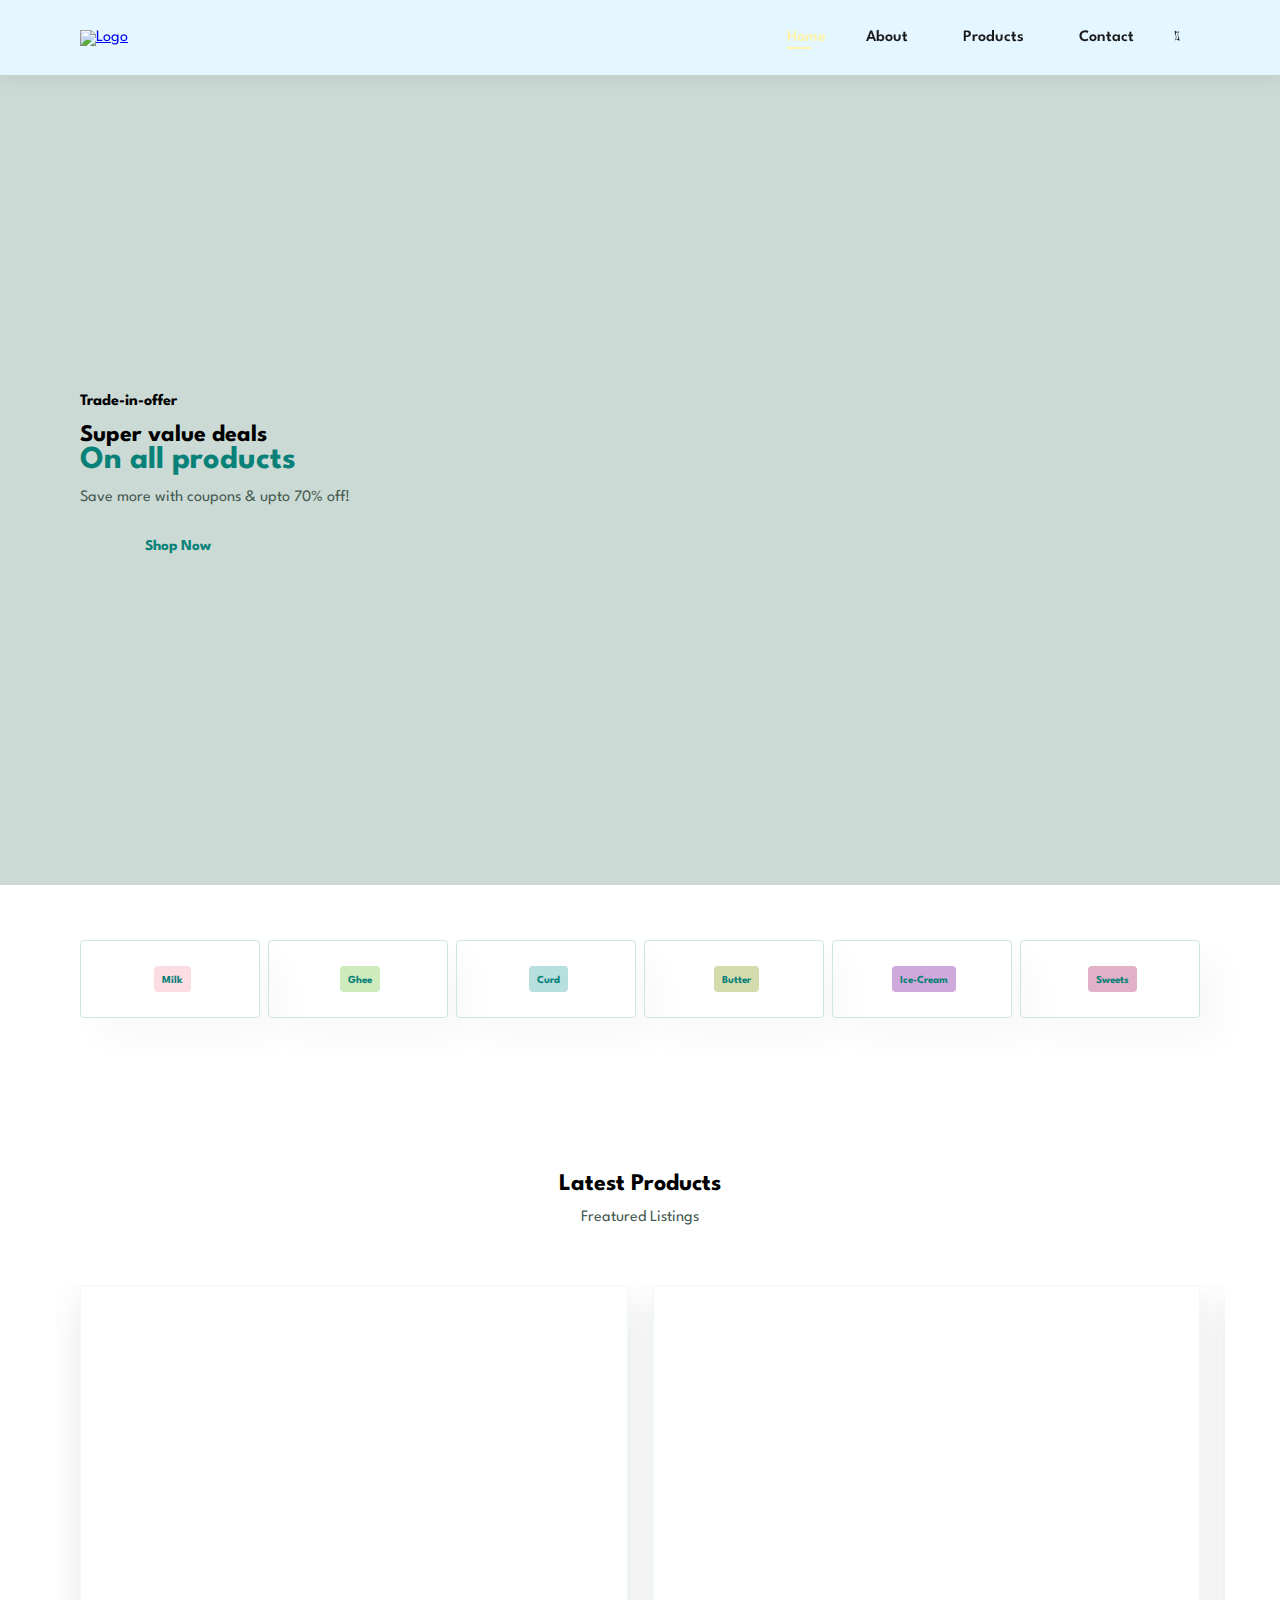
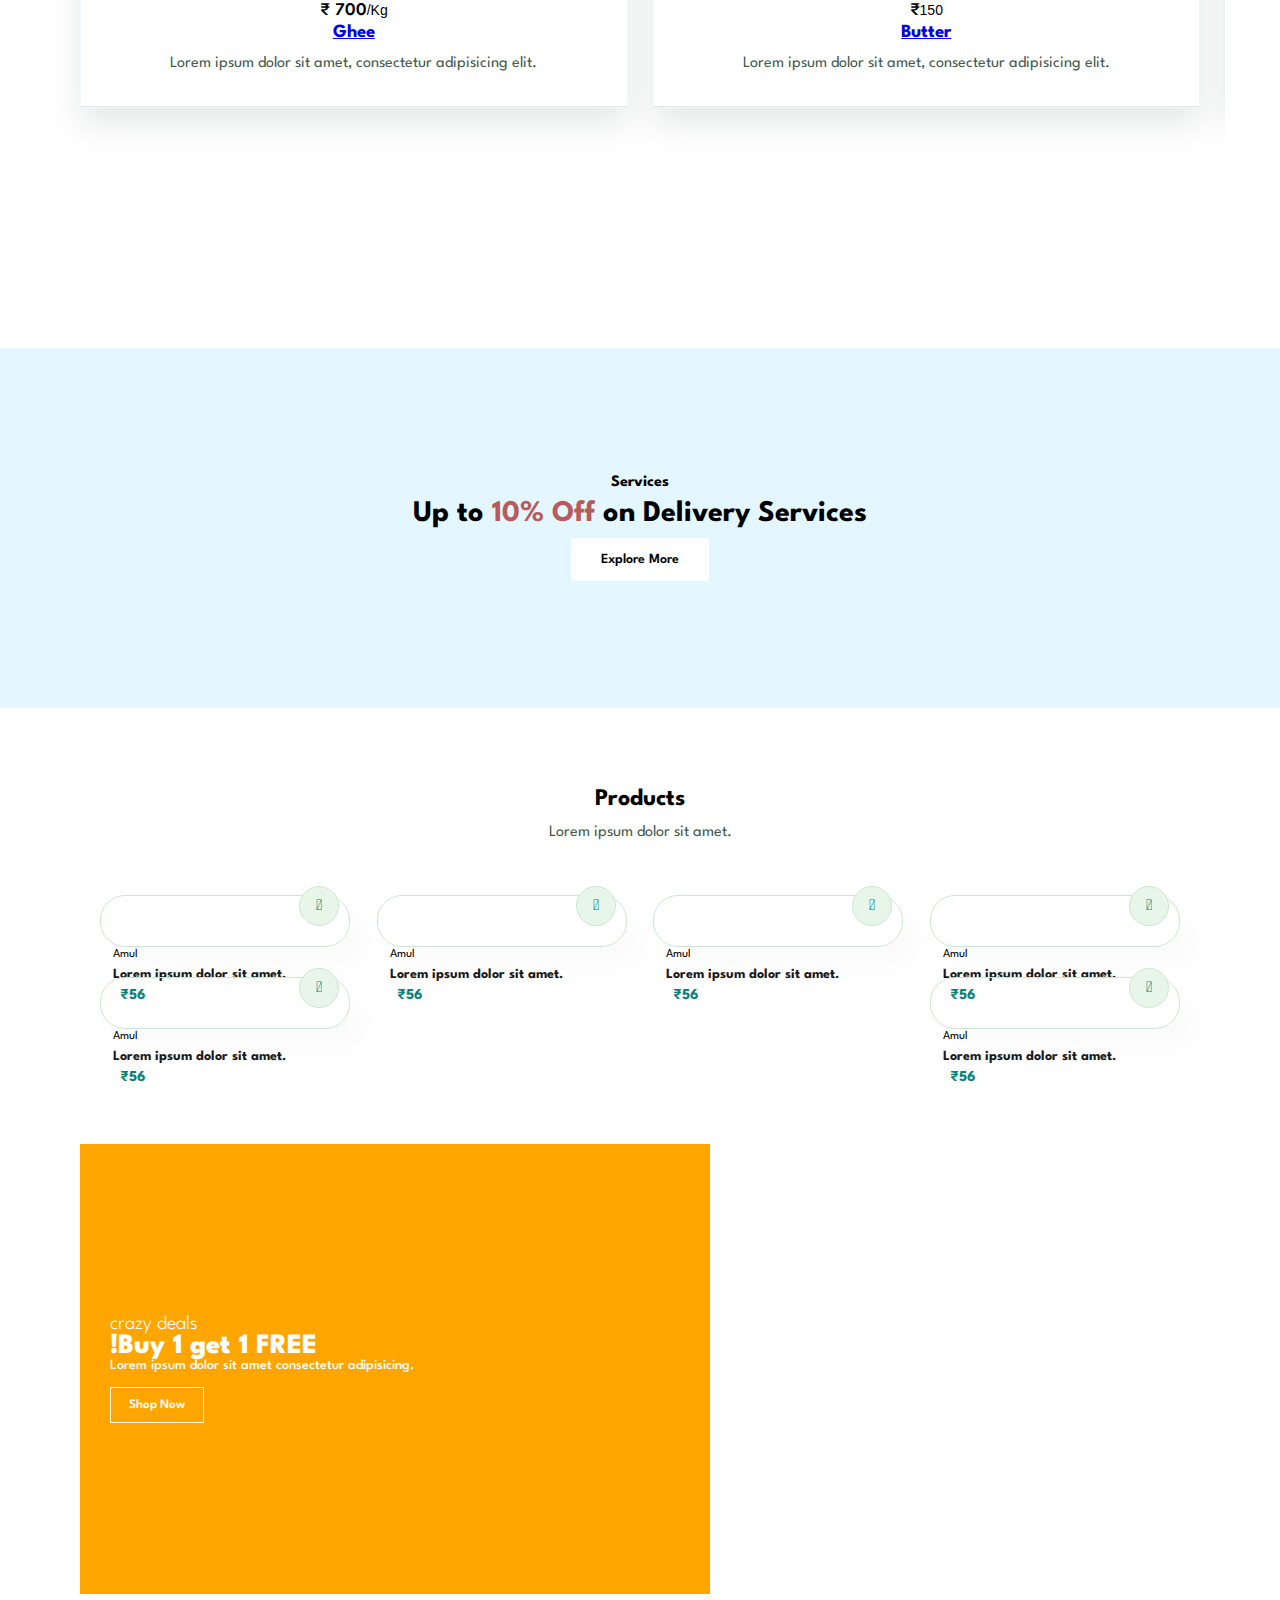
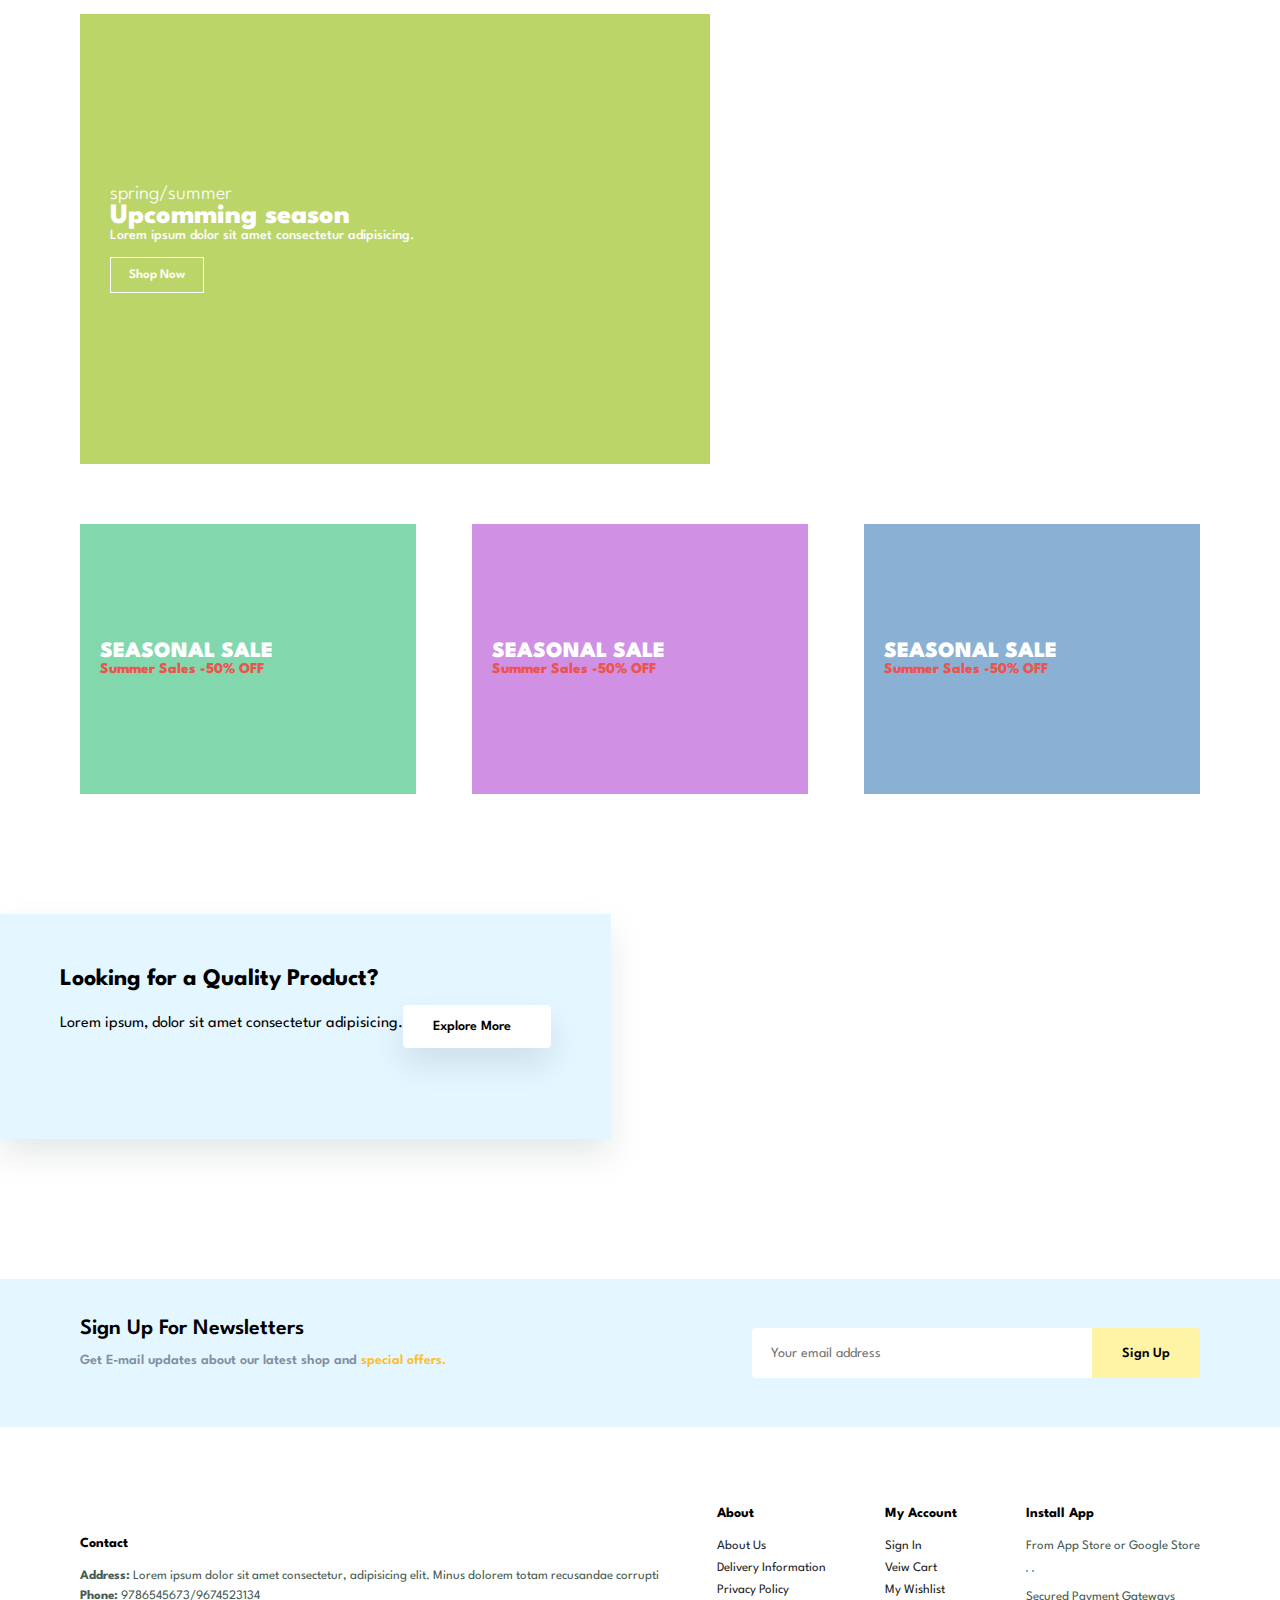
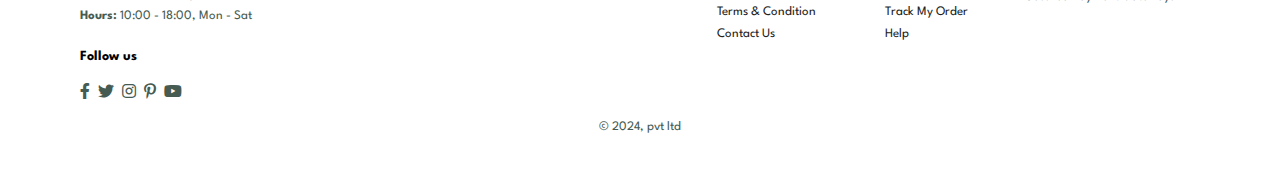
==== Pages/index.html @ 3b847ea4 "new pages" ====
<!DOCTYPE html>
<html lang="en">
  <head>
    <meta charset="UTF-8" />
    <meta http-equiv="X-UA-Compatible" content="IE=edge" />
    <meta name="viewport" content="width=device-width, initial-scale=1.0" />
    <title>Dairy Products</title>

    <link rel="stylesheet" href="../style.css" />

    <link rel="preconnect" href="https://fonts.googleapis.com" />
    <link rel="preconnect" href="https://fonts.gstatic.com" crossorigin />
    <link
      href="https://fonts.googleapis.com/css2?family=Nunito+Sans:wght@400;600;700&family=Poppins:wght@400;500;600;700&display=swap"
      rel="stylesheet"
    />
    <link
      rel="stylesheet"
      href="https://pro.fontawesome.com/releases/v5.10.0/css/all.css"
    />
    <link
      rel="shortcut icon"
      href="./assets/images/favicon.png"
      type="image/x-icon"
    />
  </head>
  <body>
    <section id="header">
      <a href="#"><img src="img/logo.png" class="logoe" alt="Logo" /></a>
      <div>
        <ul id="navbar">
          <li><a class="active" href="../Pages/index.html">Home</a></li>
          <li><a href="../Pages/about.html">About</a></li>
          <li>
            <div class="dropdown">
              <a href="#">Products</a>
              <div class="list">
                <a href="../Pages/milk.html">Milk</a>
                <a href="#">Ghee</a>
                <a href="#">Curd</a>
                <a href="#">Butter</a>
              </div>
            </div>
          </li>
          <li><a href="../Pages/contact.html">Contact</a></li>
          <li id="lg-bag">
            <a href="../Pages/cart.html"
              ><i class="fal fa-shopping-cart"></i
            ></a>
          </li>
          <a href="#" id="close"><i class="far fa-times"></i></a>
        </ul>
      </div>
      <div class="mobile">
        <a href="../Pages/cart.html"><i class="fal fa-shopping-cart"></i></a>
        <i id="bar" class="fas fa-outdent"></i>
      </div>
    </section>

    <section id="hero">
      <h4>Trade-in-offer</h4>
      <h2>Super value deals</h2>
      <h1>On all products</h1>
      <p>Save more with coupons & upto 70% off!</p>
      <button>Shop Now</button>
    </section>

    <section id="feature" class="section-p1">
      <div class="fe-box">
        <img src="img/features/f1.png" alt="" />
        <h6>Milk</h6>
      </div>
      <div class="fe-box">
        <img src="img/features/f1.png" alt="" />
        <h6>Ghee</h6>
      </div>
      <div class="fe-box">
        <img src="img/features/f1.png" alt="" />
        <h6>Curd</h6>
      </div>
      <div class="fe-box">
        <img src="img/features/f1.png" alt="" />
        <h6>Butter</h6>
      </div>
      <div class="fe-box">
        <img src="img/features/f1.png" alt="" />
        <h6>Ice-Cream</h6>
      </div>
      <div class="fe-box">
        <img src="img/features/f1.png" alt="" />
        <h6>Sweets</h6>
      </div>
    </section>

    <section class="property" id="property">
      <h2>Latest Products</h2>
      <p>Freatured Listings</p>
      <div class="section-p1">
        <ul class="property-list has-scrollbar">
          <li onclick="window.location.href='../Pages/sproduct.html';">
            <div class="property-card">
              <figure class="card-banner">
                <a href="#">
                  <img src="./img/" alt="" class="w-100" />
                </a>
              </figure>

              <div class="card-content">
                <div class="card-price"><strong>₹ 700</strong>/Kg</div>
                <h3 class="h3 card-title">
                  <a href="#">Ghee</a>
                </h3>
                <p class="card-text">
                  Lorem ipsum dolor sit amet, consectetur adipisicing elit.
                </p>
              </div>
            </div>
          </li>
          <li onclick="window.location.href='../Pages/sproduct.html';">
            <div class="property-card">
              <figure class="card-banner">
                <a href="#">
                  <img src="./img/" alt="" class="w-100" />
                </a>
              </figure>

              <div class="card-content">
                <div class="card-price"><strong>₹</strong>150</div>
                <h3 class="h3 card-title">
                  <a href="#">Butter</a>
                </h3>
                <p class="card-text">
                  Lorem ipsum dolor sit amet, consectetur adipisicing elit.
                </p>
              </div>
            </div>
          </li>
          <li onclick="window.location.href='../Pages/sproduct.html';">
            <div class="property-card">
              <figure class="card-banner">
                <a href="#">
                  <img src="./img/" alt="" class="w-100" />
                </a>
              </figure>

              <div class="card-content">
                <div class="card-price"><strong>₹</strong>150</div>
                <h3 class="h3 card-title">
                  <a href="#">Butter</a>
                </h3>
                <p class="card-text">
                  Lorem ipsum dolor sit amet, consectetur adipisicing elit.
                </p>
              </div>
            </div>
          </li>
          <li onclick="window.location.href='../Pages/sproduct.html';">
            <div class="property-card">
              <figure class="card-banner">
                <a href="#">
                  <img src="./img/" alt="" class="w-100" />
                </a>
              </figure>

              <div class="card-content">
                <div class="card-price"><strong>₹</strong>150</div>
                <h3 class="h3 card-title">
                  <a href="#">Butter</a>
                </h3>
                <p class="card-text">
                  Lorem ipsum dolor sit amet, consectetur adipisicing elit.
                </p>
              </div>
            </div>
          </li>
          <li onclick="window.location.href='../Pages/sproduct.html';">
            <div class="property-card">
              <figure class="card-banner">
                <a href="#">
                  <img src="./img/" alt="" class="w-100" />
                </a>
              </figure>

              <div class="card-content">
                <div class="card-price"><strong>₹</strong>150</div>
                <h3 class="h3 card-title">
                  <a href="#">Butter</a>
                </h3>
                <p class="card-text">
                  Lorem ipsum dolor sit amet, consectetur adipisicing elit.
                </p>
              </div>
            </div>
          </li>
        </ul>
      </div>
    </section>

    <section id="banner" class="section-m1">
      <h4>Services</h4>
      <h2>Up to <span>10% Off</span> on Delivery Services</h2>
      <button class="normal">Explore More</button>
    </section>

    <section id="product1" class="section-p1">
      <h2>Products</h2>
      <p>Lorem ipsum dolor sit amet.</p>
      <div class="pro-container">
        <div class="pro">
          <img src="img/products/f1.jpg" alt="" />
          <div class="des">
            <span>Amul</span>
            <h5>Lorem ipsum dolor sit amet.</h5>
            <h4>₹56</h4>
          </div>
          <a href="../Pages/cart.html"
            ><i class="fal fa-shopping-cart cart"></i
          ></a>
        </div>
        <div class="pro">
          <img src="img/products/f1.jpg" alt="" />
          <div class="des">
            <span>Amul</span>
            <h5>Lorem ipsum dolor sit amet.</h5>
            <h4>₹56</h4>
          </div>
          <a href="../Pages/cart.html"
            ><i class="fal fa-shopping-cart cart"></i
          ></a>
        </div>
        <div class="pro">
          <img src="img/products/f1.jpg" alt="" />
          <div class="des">
            <span>Amul</span>
            <h5>Lorem ipsum dolor sit amet.</h5>
            <h4>₹56</h4>
          </div>
          <a href="../Pages/cart.html"
            ><i class="fal fa-shopping-cart cart"></i
          ></a>
        </div>
        <div class="pro">
          <img src="img/products/f1.jpg" alt="" />
          <div class="des">
            <span>Amul</span>
            <h5>Lorem ipsum dolor sit amet.</h5>
            <h4>₹56</h4>
          </div>
          <a href="../Pages/cart.html"
            ><i class="fal fa-shopping-cart cart"></i
          ></a>
        </div>
        <div class="pro">
          <img src="img/products/f1.jpg" alt="" />
          <div class="des">
            <span>Amul</span>
            <h5>Lorem ipsum dolor sit amet.</h5>
            <h4>₹56</h4>
          </div>
          <a href="../Pages/cart.html"
            ><i class="fal fa-shopping-cart cart"></i
          ></a>
        </div>
        <div class="pro">
          <img src="img/products/f1.jpg" alt="" />
          <div class="des">
            <span>Amul</span>
            <h5>Lorem ipsum dolor sit amet.</h5>
            <h4>₹56</h4>
          </div>
          <a href="../Pages/cart.html"
            ><i class="fal fa-shopping-cart cart"></i
          ></a>
        </div>
      </div>
    </section>

    <section id="sm-banner" class="section-p1">
      <div class="banner-box">
        <h4>crazy deals</h4>
        <h2>!Buy 1 get 1 FREE</h2>
        <span>Lorem ipsum dolor sit amet consectetur adipisicing.</span>
        <button class="white">Shop Now</button>
      </div>
      <div class="banner-box banner-box2">
        <h4>spring/summer</h4>
        <h2>Upcomming season</h2>
        <span>Lorem ipsum dolor sit amet consectetur adipisicing.</span>
        <button class="white">Shop Now</button>
      </div>
    </section>

    <section id="banner3">
      <div class="banner-box">
        <h2>SEASONAL SALE</h2>
        <h3>Summer Sales -50% OFF</h3>
      </div>
      <div class="banner-box banner-box2">
        <h2>SEASONAL SALE</h2>
        <h3>Summer Sales -50% OFF</h3>
      </div>
      <div class="banner-box banner-box3">
        <h2>SEASONAL SALE</h2>
        <h3>Summer Sales -50% OFF</h3>
      </div>
    </section>

    <section class="cta">
      <div class="container">
        <div class="cta-card">
          <div class="card-content">
            <h2 class="h2 card-title">Looking for a Quality Product?</h2>
            <p class="card-text">
              Lorem ipsum, dolor sit amet consectetur adipisicing.
            </p>
          </div>
          <button class="btn cta-btn">
            <span>Explore More</span>
            <ion-icon name="arrow-forward-outline"></ion-icon>
          </button>
        </div>
      </div>
    </section>

    <section id="newsletter" class="section-p1 section-m1">
      <div class="newstext">
        <h4>Sign Up For Newsletters</h4>
        <p>
          Get E-mail updates about our latest shop and
          <span>special offers.</span>
        </p>
      </div>
      <div class="form">
        <input type="text" placeholder="Your email address" />
        <button class="normal">Sign Up</button>
      </div>
    </section>

    <footer class="section-p1">
      <div class="col">
        <img class="logo" src="img/" alt="" />
        <h4>Contact</h4>
        <p>
          <strong>Address: </strong>Lorem ipsum dolor sit amet consectetur,
          adipisicing elit. Minus dolorem totam recusandae corrupti
        </p>
        <p><strong>Phone:</strong> 9786545673/9674523134</p>
        <p><strong>Hours:</strong> 10:00 - 18:00, Mon - Sat</p>
        <div class="follow">
          <h4>Follow us</h4>
          <div class="icon">
            <i class="fab fa-facebook-f"></i>
            <i class="fab fa-twitter"></i>
            <i class="fab fa-instagram"></i>
            <i class="fab fa-pinterest-p"></i>
            <i class="fab fa-youtube"></i>
          </div>
        </div>
      </div>

      <div class="col">
        <h4>About</h4>
        <a href="#">About Us</a>
        <a href="#">Delivery Information</a>
        <a href="#">Privacy Policy</a>
        <a href="#">Terms & Condition</a>
        <a href="#">Contact Us</a>
      </div>

      <div class="col">
        <h4>My Account</h4>
        <a href="#">Sign In</a>
        <a href="#">Veiw Cart</a>
        <a href="#">My Wishlist</a>
        <a href="#">Track My Order</a>
        <a href="#">Help</a>
      </div>

      <div class="col install">
        <h4>Install App</h4>
        <p>From App Store or Google Store</p>
        <div class="row">
          <img src="img/pay/.jpg" alt="" />
          <img src="img/pay/.jpg" alt="" />
        </div>
        <p>Secured Payment Gateways</p>
        <img src="img/pay/.png" alt="" />
      </div>

      <div class="copyright">
        <p>&copy 2024, pvt ltd</p>
      </div>
    </footer>

    <script src="../script.js"></script>

    <script src="https://cdn.jsdelivr.net/npm/locomotive-scroll@3.5.4/dist/locomotive-scroll.js"></script>
    <script
      src="https://cdnjs.cloudflare.com/ajax/libs/gsap/3.11.5/gsap.min.js"
      integrity="+K7"
    ></script>
    <script src="https://cdnjs.cloudflare.com/ajax/libs/gsap/3.11.5/ScrollTrigger.min"></script>

    <script
      type="module"
      src="https://unpkg.com/ionicons@5.5.2/dist/ionicons/ionicons.esm.js"
    ></script>
    <script
      nomodule
      src="htpps://unpkg.com/ionicons@5.5.2/dist/ionicons/ionicons.js"
    ></script>
  </body>
</html>
---- style.css ----
@import url("https://fonts.googleapis.com/css2?family=Spartan:wght@100;200;300;400;500;600;700;800;900&dispaly=swap");

:root {
  /* colors */

  /* Creamy White (#FDFDFB)
Milk White (#FFF9E6)
Uranian Blue (#B3E5FC)
Butter Yellow (#FFF4B1) */

  --milky-white: #fff9e6;
  --uranian-blue: #e4f6ff;
  --butter-yellow: #fff3a6;
  --cultured-2: #f2f6f7;
  --alice-blue: #f0f7ff;
  --cadet: #5d737e;
  --white: #fff;
  --black: #000;

  /* typography */

  --ff-nunito-sans: "Nuntio Sans", sans-serif;
  --ff-poppions: "Poppions", sans-serif;

  --fs-1: 1.875rem;
  --fs-2: 1.5rem;
  --fs-3: 1.375rem;
  --fs-4: 1.125rem;
  --fs-5: 0.875rem;
  --fs-6: 0.813rem;
  --fs-7: 0.75rem;

  --fw-500: 500;
  --fw-600: 600;
  --fw-700: 700;

  /* transition */

  --transition: 0.25s ease;

  /* spacing */
  --section-padding: 100px;

  /* shadow */

  --shadow-1: 0 5px 20px 0 #182d541a;
  --shadow-2: 0 16px 32px #071a1d1a;
}

body {
  background: var(--creamy-white);
}

.has-scrollbar {
  display: flex;
  align-items: flex-start;
  gap: 15px;
  overflow-x: auto;
  margin-inline: -15px;
  padding-inline: 15px;
  scroll-padding-left: 15px;
  padding-bottom: 60px;
  scroll-snap-type: inline mandatory;
}

.has-scrollbar > li {
  min-width: auto;
  scroll-snap-align: start;
}

.has-scrollbar::-webkit-scrollbar-track {
  background: var(--cultured-2);
  outline: 2px solid var(--cadet);
  border-radius: 10px;
}

.has-scrollbar::-webkit-scrollbar-thumb {
  background: var(--cadet);
  outline: 2px solid var(--cultured-2);
  border-radius: 10px;
}

.has-scrollbar::-webkit-scrollbar-button {
  width: 15%;
}

* {
  margin: 0;
  padding: 0;
  box-sizing: border-box;
  font-family: "Spartan", sans-serif;
}

p {
  font-size: 16px;
  color: #465b52;
  margin: 15px 0px 20px 0;
}

.section-p1 {
  padding: 40px 80px;
}

.section-m1 {
  margin: 40px 0;
}

button.white {
  font-size: 13px;
  font-weight: 600;
  padding: 11px 18px;
  color: #fff;
  background-color: transparent;
  cursor: pointer;
  border: 1px solid #fff;
  outline: none;
  transition: 0.02s;
}

button.normal {
  font-size: 14px;
  font-weight: 600;
  padding: 15px 30px;
  color: black;
  background-color: white;
  border-radius: 4px;
  cursor: pointer;
  border: none;
  outline: none;
  transition: 0.02s;
}

.cta-btn {
  font-size: 14px;
  font-weight: 600;
  padding: 15px 30px;
  color: black;
  background-color: white;
  border-radius: 4px;
  cursor: pointer;
  border: none;
  outline: none;
  transition: 0.02s;
}

#header {
  display: flex;
  align-items: center;
  justify-content: space-between;
  padding: 20px 80px;
  background: var(--uranian-blue);
  box-shadow: 0 5px 15px rgba(0, 0, 0, 0.06);
  z-index: 999;
  position: sticky;
  top: 0;
  left: 0;
}

#navbar {
  display: flex;
  align-items: center;
  justify-content: center;
}

#navbar li {
  list-style: none;
  padding: 0 20px;
  position: relative;
  cursor: pointer;
}

#navbar li a {
  text-decoration: none;
  font-size: 16px;
  font-weight: 600;
  color: #1a1a1a;
  transition: 0.3s ease;
  cursor: pointer;
}

#navbar li a:hover,
#navbar li a.active {
  color: var(--butter-yellow);
  cursor: pointer;
}

#navbar li a.active::after,
#navbar li a:hover::after {
  content: "";
  width: 30%;
  height: 2px;
  background-color: var(--butter-yellow);
  position: absolute;
  bottom: -4px;
  left: 20px;
}

.mobile {
  display: none;
  align-items: center;
}

#close {
  display: none;
}

.logo {
  width: 50px;
}

.dropdown a {
  display: block;
  color: var(--black);
  padding: 10px 15px;
}

.dropdown .list {
  display: none;
  position: absolute;
  background: var(--uranian-blue);
  box-shadow: 0 5px 15px rgba(0, 0, 0, 0.06);
  min-width: 110px;
}

.dropdown:hover .list {
  display: block;
}

#hero {
  background-image: url("img/hero4.jpg");
  height: 90vh;
  width: 100%;
  background-size: cover;
  background-position: top 25% right 0;
  padding: 0 80px;
  display: flex;
  flex-direction: column;
  align-items: flex-start;
  justify-content: center;
  background-color: #ccdad5;
}

#hero h4 {
  padding-bottom: 15px;
}

#hero h1 {
  color: #088178;
}

#hero button {
  background-image: url("img/button.png");
  background-color: transparent;
  color: #088178;
  border: 0;
  padding: 14px 80px 14px 65px;
  background-repeat: no-repeat;
  cursor: pointer;
  font-weight: 700;
  font-size: 15px;
}

#feature {
  display: flex;
  align-items: center;
  justify-content: space-between;
  flex-wrap: wrap;
}

#feature .fe-box {
  width: 180px;
  text-align: center;
  padding: 25px 15px;
  box-shadow: 20px 20px 34px rgba(0, 0, 0, 0.03);
  border: 1px solid #cce7de;
  border-radius: 4px;
  margin: 15px 0;
  cursor: pointer;
}

#feature .fe-box:hover {
  box-shadow: 10px 10px 54px rgba(70, 62, 221, 0.2);
}

#feature .fe-box img {
  width: 100%;
  margin-bottom: 10px;
}

#feature .fe-box h6 {
  display: inline-block;
  padding: 9px 8px 6px 8px;
  line-height: 1;
  border-radius: 4px;
  color: #088178;
  background-color: #fddde4;
}

#feature .fe-box:nth-child(2) h6 {
  background-color: #cdebbc;
}

#feature .fe-box:nth-child(3) h6 {
  background-color: #b6dfdd;
}

#feature .fe-box:nth-child(4) h6 {
  background-color: #d4dbad;
}

#feature .fe-box:nth-child(5) h6 {
  background-color: #cfa9dc;
}

#feature .fe-box:nth-child(6) h6 {
  background-color: #e0b1c7;
}

#product1 {
  text-align: center;
}

.property {
  text-align: center;
  padding-block: var(--section-padding);
}
.property li {
  list-style: none;
}

.property-card {
  border: 1px solid var(--alice-blue);
  box-shadow: var(--shadow-2);
  width: 75%;
}

.property-card .card-banner {
  position: relative;
  aspect-ratio: 2 / 1.5;
  overflow: hidden;
  width: 70%;
}

.property-card .card-banner a {
  height: 70%;
}

.property-card .card-banner img {
  height: 70%;
  object-fit: cover;
  transition: 0.5s ease;
}

.property-card:hover .card-banner img {
  transform: scale(1.1);
}

.property-card .card-banner::before {
  content: "";
  position: absolute;
  inset: 0;
  /* background: linear-gradient(to top, #000000f2, transparent 30%); */
  pointer-events: none;
  z-index: 1;
}

.property-card .card-content {
  padding: 30px 15px 15px;
  border-bottom: 1px solid #0000001a;
}

.card-price {
  color: var(--black);
  font-family: var(--ff-poppions);
  font-size: var(--fs-5);
  margin-bottom: 5px;
}

.card-price strong {
  font-size: var(--fs-4);
  font-weight: var(--fw-600);
}

#product1 .pro-container {
  display: flex;
  justify-content: space-between;
  padding: 20px;
  flex-wrap: wrap;
}

#product1 .pro {
  width: 23%;
  min-width: 250px;
  padding: 25px 12px;
  border: 1px solid #cce7d0;
  border-radius: 25px;
  cursor: pointer;
  box-shadow: 20px 20px 30px rgba(0, 0, 0, 0.02);
  margin: 15px 0;
  transition: 0.2s ease;
  position: relative;
}

#product1 .pro:hover {
  box-shadow: 20px 20px 30px rgba(0, 0, 0, 0.06);
}

#product1 .pro img {
  width: 100%;
  border-radius: 20px;
}

#product1 .pro .des {
  text-align: start;
  padding: 10px 0;
}

#product1 .pro .des span {
  color: #060606;
  font-size: 12px;
}

#product1 .pro .des h5 {
  padding-top: 7px;
  color: #1a1a1a;
  font-size: 14px;
}

#product1 .pro .des i {
  font-size: 12px;
  color: rgb(243, 181, 25);
}

#product1 .pro .des h4 {
  padding: 7px;
  font-size: 15px;
  font-weight: 700;
  color: #088178;
}

#product1 .pro .cart {
  width: 40px;
  height: 40px;
  line-height: 40px;
  border-radius: 50px;
  background-color: #e8f6ea;
  font-weight: 500;
  color: #088178;
  border: 1px solid #cce7d0;
  position: absolute;
  bottom: 20px;
  right: 10px;
}

#banner {
  display: flex;
  flex-direction: column;
  justify-content: center;
  align-items: center;
  text-align: center;
  background-image: url("img/banner/b2.jpg");
  width: 100%;
  height: 40vh;
  background-size: cover;
  background-position: center;
  background-color: var(--uranian-blue);
}

#banner h4 {
  color: var(--black);
  font-size: 16px;
}

#banner h2 {
  color: var(--black);
  font-size: 30px;
  padding: 10px 0;
}

#banner h2 span {
  color: rgb(183, 92, 92);
}

#banner button:hover {
  background: var(--butter-yellow);
  color: var(--black);
}

#sm-banner {
  display: flex;
  justify-content: space-between;
  flex-wrap: wrap;
}

#sm-banner .banner-box {
  display: flex;
  flex-direction: column;
  justify-content: center;
  align-items: flex-start;
  background-image: url("img/banner/b2.jpg");
  min-width: 630px;
  height: 50vh;
  background-size: cover;
  background-position: center;
  background-color: orange;
  padding: 30px;
  margin-bottom: 20px;
}

#sm-banner .banner-box2 {
  background-image: url("img/banner/b2.jpg");
  background-color: #bcd569;
}

#sm-banner h4 {
  color: #fff;
  font-size: 20px;
  font-weight: 300;
}

#sm-banner h2 {
  color: #fff;
  font-size: 28px;
  font-weight: 800;
}

#sm-banner span {
  color: #fff;
  font-size: 14px;
  font-weight: 500;
  padding-bottom: 15px;
}

#sm-banner .banner-box:hover button {
  background: var(--butter-yellow);
  border: 1px solid var(--butter-yellow);
  color: var(--black);
}

#banner3 {
  display: flex;
  justify-content: space-between;
  flex-wrap: wrap;
  padding: 0 80px;
}

#banner3 .banner-box {
  display: flex;
  flex-direction: column;
  justify-content: center;
  align-items: flex-start;
  background-image: url("img/banner/b2.jpg");
  min-width: 30%;
  height: 30vh;
  background-size: cover;
  background-position: center;
  background-color: rgb(130, 215, 173);
  padding: 20px;
  margin-bottom: 20px;
}

#banner3 .banner-box2 {
  background-image: url("img/banner/b2.jpg");
  background-color: #d091e4;
}

#banner3 .banner-box3 {
  background-image: url("img/banner/b2.jpg");
  background-color: #8ab1d4;
}

#banner3 h2 {
  color: #fff;
  font-weight: 900;
  font-size: 22px;
}

#banner3 h3 {
  color: #ec544e;
  font-weight: 800;
  font-size: 15px;
}

.cta {
  background: linear-gradient(
    to bottom,
    var(--white) 50%,
    /* var(--uranian-blue) 50% */
  );
  padding-block: var(--section-padding);
}

.cta-card {
  background: var(--uranian-blue);
  padding: 50px 25px;
  box-shadow: var(--shadow-2);
}

.cta-card .card-content {
  max-width: max-content;
  margin-inline: auto;
  margin-bottom: 30px;
}

.cta-card .card-title {
  color: var(--black);
  line-height: 1.3;
  margin-bottom: 15px;
}

.cta-card .card-text {
  color: var(--black);
  font-size: var(--fs-5);
  line-height: 1.8;
}

.cta-btn {
  display: flex;
  align-items: center;
  gap: 10px;
  color: var(--black);
  background: var(--white);
  box-shadow: var(--shadow-2);
  border-color: var(--white);
  margin-inline: auto;
}

.cta-btn:is(:hover, :focus) {
  background: none;
  background-color: var(--butter-yellow);
  border-color: transparent;
}

.cta-btn::before {
  background: var(--black);
}

#newsletter {
  display: flex;
  justify-content: space-between;
  flex-wrap: wrap;
  align-items: center;
  background-image: url("img/banner/b11.png");
  background-repeat: no-repeat;
  background-position: 20% 30%;
  background-color: var(--uranian-blue);
}

#newsletter .form {
  display: flex;
  width: 40%;
}

#newsletter h4 {
  font-size: 22px;
  font-weight: 600;
  color: var(--black);
}

#newsletter p {
  font-size: 14px;
  font-weight: 600;
  color: #818ea0;
}

#newsletter p span {
  color: #ffbd27;
}

#newsletter input {
  height: 3.125rem;
  padding: 0 1.25em;
  font-size: 14px;
  width: 100%;
  border: 1px solid transparent;
  border-radius: 4px;
  outline: none;
  border-top-right-radius: 0;
  border-bottom-right-radius: 0;
}

#newsletter button {
  background-color: var(--butter-yellow);
  color: var(--black);
  white-space: nowrap;
  border-top-left-radius: 0;
  border-bottom-left-radius: 0;
}

footer {
  display: flex;
  flex-wrap: wrap;
  justify-content: space-between;
}

footer .col {
  display: flex;
  flex-direction: column;
  align-items: flex-start;
  margin-bottom: 20px;
}

footer .logo {
  margin-bottom: 30px;
  width: 50px;
}

footer h4 {
  font-size: 14px;
  padding-bottom: 20px;
}

footer p {
  font-size: 13px;
  margin: 0 0 8px 0;
}

footer a {
  font-size: 13px;
  text-decoration: none;
  color: #222;
  margin-bottom: 10px;
}

footer .follow {
  margin-top: 20px;
}

footer .follow i {
  color: #465b52;
  padding-right: 4px;
  cursor: pointer;
}

footer .install .row img {
  border: 1px solid #088178;
  border-radius: 6px;
}

footer .install img {
  margin: 10px 0 15px 0;
}

footer .follow i:hover,
footer a:hover {
  color: #088178;
}

footer .copyright {
  width: 100%;
  text-align: center;
}

#page-header {
  background-color: var(--uranian-blue);
  width: 100%;
  height: 40vh;
  background-size: cover;
  display: flex;
  justify-content: center;
  text-align: center;
  flex-direction: column;
  padding: 14px;
}

/* About-Us page */
#page-header .about-header {
  background-image: url();
}

#about-head {
  display: flex;
  align-items: center;
}

#about-head div {
  padding-left: 40px;
}

#about-head img {
  width: 50%;
  height: auto;
}

#about-app {
  text-align: center;
}

#about-app .video {
  width: 70%;
  height: 70%;
  margin: 30px auto 0 auto;
}

#about-app .video video {
  width: 80%;
  height: 100%;
  border-radius: 20px;
}

/* cart page */
#cart {
  overflow-x: auto;
}

#cart table {
  width: 100%;
  border-collapse: collapse;
  table-layout: fixed;
  white-space: nowrap;
}

#cart table img {
  width: 70px;
}

#cart table td:nth-child(1) {
  width: 100px;
  text-align: center;
}

#cart table td:nth-child(2) {
  width: 150px;
  text-align: center;
}

#cart table td:nth-child(3) {
  width: 250px;
  text-align: center;
}

#cart table td:nth-child(4),
#cart table td:nth-child(5),
#cart table td:nth-child(6) {
  width: 150px;
  text-align: center;
}

#cart table td:nth-child(5) input {
  width: 70px;
  padding: 10px 5px 10px 15px;
}

#cart table thead {
  border: 1px solid #e2e9e1;
  border-left: none;
  border-right: none;
}

#cart table thead td {
  font-weight: 700;
  text-transform: uppercase;
  font-size: 13px;
  padding: 18px 0;
}

#cart table tbody tr td {
  padding-top: 15px;
}

#cart table tbody td {
  font-size: 13px;
}

#cart-add {
  display: flex;
  flex-wrap: wrap;
  justify-content: space-between;
}

#coupon {
  width: 50%;
  margin-bottom: 30px;
}

#coupon h3,
#subtotal h3 {
  padding-bottom: 15px;
}

#coupon input {
  padding: 10px 20px;
  outline: none;
  width: 60%;
  margin-right: 10px;
  border: 1px solid #e2e9e1;
}

#coupon button,
#subtotal button {
  background-color: var(--butter-yellow);
  color: var(--black);
  padding: 12px 20px;
}

#subtotal {
  width: 50%;
  margin-bottom: 30px;
  border: 1px solid #e2e9e1;
  padding: 30px;
}

#subtotal table {
  border-collapse: collapse;
  width: 100%;
  margin-bottom: 20px;
}

#subtotal table td {
  width: 50%;
  border: 1px solid #e2e9e1;
  padding: 10px;
  font-size: 13px;
}

@media (min-width: 600px) {
  .has-scrollbar {
    gap: 25px;
    margin-inline: -25px;
    padding-inline: 25px;
    scroll-padding-left: 25px;
  }

  .has-scrollbar > li {
    min-width: calc(50% - 12.5px);
  }

  .property .section-p1 {
    padding: 40px 80px;
  }

  .cta-card {
    --fs-2: 1.5rem;
  }
}

@media (max-width: 799px) {
  #navbar {
    display: flex;
    flex-direction: column;
    align-items: flex-start;
    justify-content: flex-start;
    position: fixed;
    top: 0;
    right: -300px;
    height: 100vh;
    width: 300px;
    background-color: var(--uranian-blue);
    box-shadow: 0 40px 60px rgba(0, 0, 0, 0.01);
    padding: 80px 0 0 10px;
    transition: 0.3s;
  }

  #navbar.active {
    right: 0px;
  }

  #navbar li {
    margin-bottom: 25px;
  }

  .mobile {
    display: flex;
    align-items: center;
  }

  .mobile i {
    color: #1a1a1a;
    font-size: 24px;
    padding-left: 20px;
  }

  #close {
    display: inline;
    position: absolute;
    top: 30px;
    color: #222;
    font-size: 24px;
  }

  #lg-bag {
    display: none;
  }

  /* .dropdown .list {
    display: block;
  } */

  /* .dropdown:hover .list {
    display: block;
  } */

  .section-p1 {
    padding: 40px 40px;
  }

  #hero {
    height: 70vh;
    background-position: top 30% right 30%;
    padding: 0 80px;
  }

  #feature {
    justify-content: center;
  }

  #feature .fe-box {
    margin: 15px 15px;
  }

  .property-card {
    width: auto;
    height: auto;
  }

  .property-card .card-content {
    width: auto;
    height: auto;
    /* padding-inline: 30px; */
  }

  #product1 .pro-container {
    justify-content: center;
  }

  #product1 .pro {
    margin: 15px;
  }

  #banner {
    height: 20vh;
  }

  #sm-banner .banner-box {
    min-width: 100%;
    height: 30vh;
  }

  #banner3 {
    padding: 0 40px;
  }

  #banner3 .banner-box {
    width: 28%;
  }

  .cta-card {
    --fs-2: 1.625rem;
  }

  #newsletter .form {
    width: 70%;
  }
}

@media (min-width: 992px) {
  .has-scrollbar {
    gap: 25px;
    margin-inline: -25px;
    padding-inline: 25px;
    scroll-padding-left: 25px;
  }

  .property-card {
    width: auto;
    height: auto;
  }

  .property-card .card-content {
    width: auto;
    height: auto;
    padding-inline: 30px;
  }

  /* CTA */
  .cta-card {
    --fs-2: 1.875rem;
    --fs-5: 1rem;
    display: flex;
    justify-content: space-between;
    align-items: center;
    padding: 50px;
  }

  .cta-card:is(.card-content, .cta-btn) {
    margin: 0;
  }
}

@media (min-width: 1200px) {
  .cta-card {
    --fs-2: 2.25rem;
    padding-inline: 60px;
  }
}

@media (max-width: 477px) {
  .section-p1 {
    padding: 20px;
  }

  #header {
    padding: 10px 30px;
  }

  h1 {
    font-size: 38px;
  }

  h2 {
    font-size: 32px;
  }

  #hero {
    padding: 0 20px;
    background-position: 55%;
  }

  #feature {
    justify-content: center;
  }

  #feature .fe-box {
    width: 130px;
    margin: 0 0 15px 0;
  }

  .property-card {
    width: auto;
    height: auto;
  }

  .property-card .card-content {
    width: auto;
    height: auto;
    /* padding-inline: 30px; */
  }

  #product1 .pro {
    width: 100%;
  }

  #banner {
    height: 40vh;
  }

  #sm-banner .banner-box {
    height: 40vh;
  }

  #sm-banner .banner-box2 {
    margin-top: 20px;
  }

  #banner3 {
    padding: 0 20px;
  }

  #banner3 .banner-box {
    width: 100%;
  }

  #newsletter {
    padding: 40px 20px;
  }

  #newsletter .form {
    width: 100%;
  }

  footer {
    padding: 20px 40px;
  }

  footer .copyright {
    text-align: start;
  }

  /* about-us page */
  #about-head {
    flex-direction: column;
  }

  #about-head img {
    width: 100%;
    margin-bottom: 30px;
  }

  #about-head div {
    padding-left: 0px;
  }

  #about-app .video {
    width: 100%;
  }

  /* cart page */
  #cart-add {
    flex-direction: column;
  }

  #coupon {
    width: 100%;
  }

  #subtotal {
    width: 100%;
    padding: 20px;
  }
}

/* Team members */
/* Deepti */

.dropdown_div {
  background-color: var(--uranian-blue);
  height: 500px;
  width: 245px;
  border-radius: 20px;
  text-align: left;
  margin-top: 80px;
  margin-left: 20px;
  display: flex;
  flex-wrap: wrap;
  border: 2px solid #e4d8b3;
}

/* .dropdownitem{
    font-size: 20px;
     text-decoration: none;
     color: black;
    font-style: italic;
    display: flex;
    flex-wrap: wrap;
    
} */

ul {
  list-style-type: none;
}

.pro {
  height: 42px;
  width: 220px;
  border-bottom: 1px solid #692a1d;
  margin: 10px;

  /* background-color: #e4d5a757; */
  text-align: center;
}

.pro:hover {
  cursor: pointer;
  background-color: var(--butter-yellow);
}

.milksec1 {
  /* background-color: var(--milky-white); */
  height: 1600px;
  width: 550px;
  margin-top: 80px;
  border-radius: 30px;
  display: flex;
  flex-wrap: wrap;
  justify-content: center;
}

.milksections {
  display: flex;
  gap: 4.5em;
  /* background: var(--milky-white); */
  box-shadow: 0 5px 15px rgba(0, 0, 0, 0.06);
}
.item {
  background-color: #fffbff;
  height: 500px;
  width: 500px;
  margin-top: 10px;
  border-radius: 30px;
  border: 3px solid #692a1d;
}

.freemembership {
  height: 300px;
  background-color: var(--milky-white);
  display: flex;
  align-items: center;
  justify-content: center;
}

.foot2 {
  height: 200px;

  display: flex;
  justify-content: space-evenly;
  border-top: black;
  background-color: #fffbff;
  margin-left: 50px;
  margin-right: 50px;
}
.part1 {
  height: 150px;
  width: 100px;
  display: flex;
  flex-wrap: wrap;
  margin: 20px;
  margin-left: 30px;
}

.part2 {
  height: 150px;
  width: 30px;
  display: flex;
  flex-wrap: wrap;
  margin: 20px;
  margin-left: 30px;
}

.part3 {
  height: 150px;
  width: 70px;

  margin: 20px;
  margin-left: 30px;
}

.FOOT1 {
  height: 200px;

  display: flex;
  gap: 5.5em;
  background-color: #fffbff;
  font-size: larger;
  border-top: black;
  margin-left: 50px;
  margin-right: 50px;
}

.deliveryarea {
  background-color: #fffbff;
  height: 150px;
  width: 200px;
  margin-top: 30px;
  font-size: small;
  font-style: normal;
  text-align: center;
}

/* milkpac */

.proimg {
  height: 200px;
  width: 200px;
  margin: 10px;
  margin-top: 20px;
}

.proprice {
  height: 200px;
  width: 200px;
  margin-top: 20px;
}

.item {
  display: flex;
  justify-content: space-evenly;
  flex-wrap: wrap;
}

.features {
  display: flex;
  justify-content: space-evenly;
  gap: 1.5em;
  border-radius: 20px;
  border-top: 1px solid #692a1d;
  border-bottom: 1px solid #692a1d;
  height: 110px;
  width: 470px;
}
.onlinebuy {
  font-style: italic;
  color: rgb(66, 63, 63);
  font-size: larger;
}

/* .proimg2{
    height: 200px;
    width: 200px;
    margin: 10px;
    margin-top: 20px;
}

.proprice2{
    height: 200px;
    width: 200px;
    margin-top: 20px;
} */

#item1 {
  text-decoration: none;
  color: black;
}

#item2 {
  text-decoration: none;
  color: black;
}
#item3 {
  text-decoration: none;
  color: black;
}
#item4 {
  text-decoration: none;
  color: black;
}
#item5 {
  text-decoration: none;
  color: black;
}
#item6 {
  text-decoration: none;
  color: black;
}

.item:hover {
  cursor: pointer;
  border-color: blue;
}

/* Shakshit */
.container {
  display: flex;
  flex-wrap: wrap;
}

.container .contactinfo {
  display: flex;
  background-color: white;
  margin-top: 100px;
  margin-left: 50px;
  flex-direction: column;
  max-width: 400px;
  justify-content: flex-start;
}

.container .address {
  margin-right: 50px;
}

.submit {
  background-color: black;
  color: #f2f2f2;
  width: 100px;
}

.address,
.inputbox {
  width: 45%;
  padding: 20px;
  display: flex;
  flex-direction: column;
  justify-content: center;
}
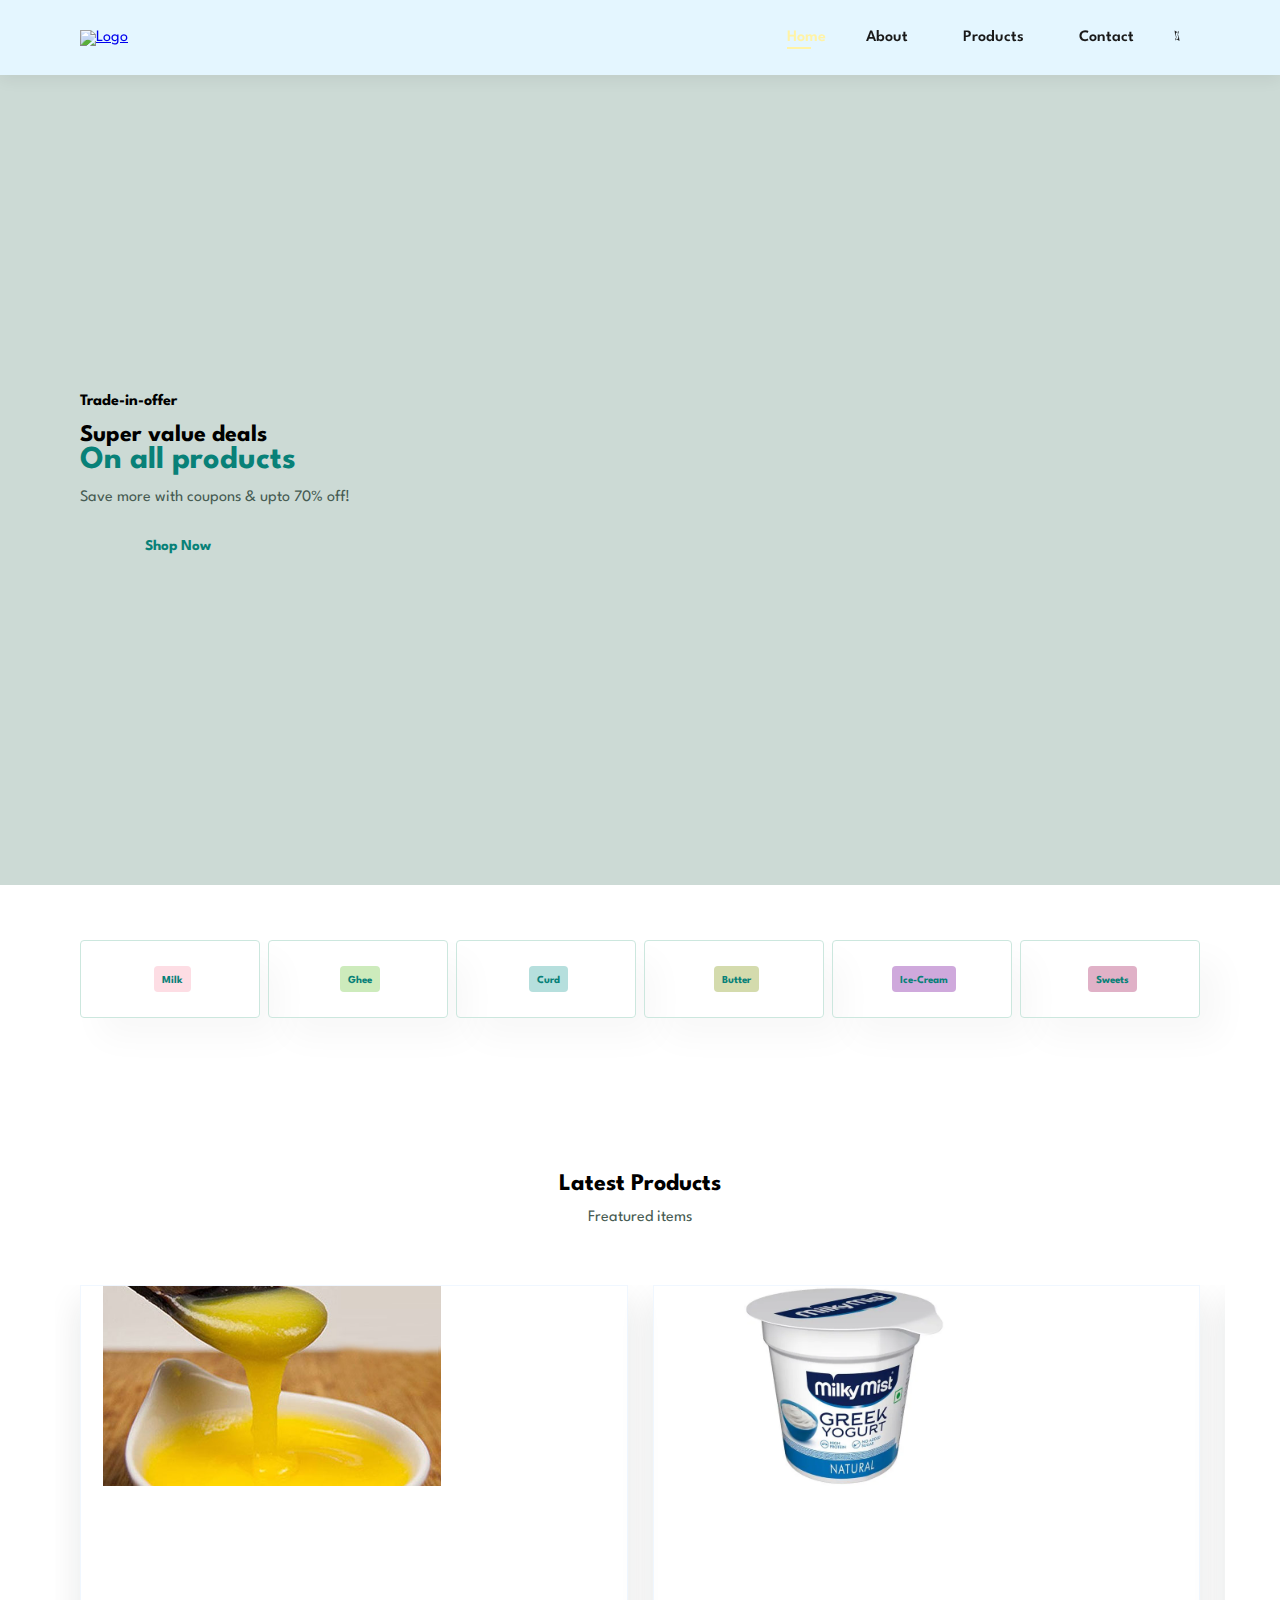
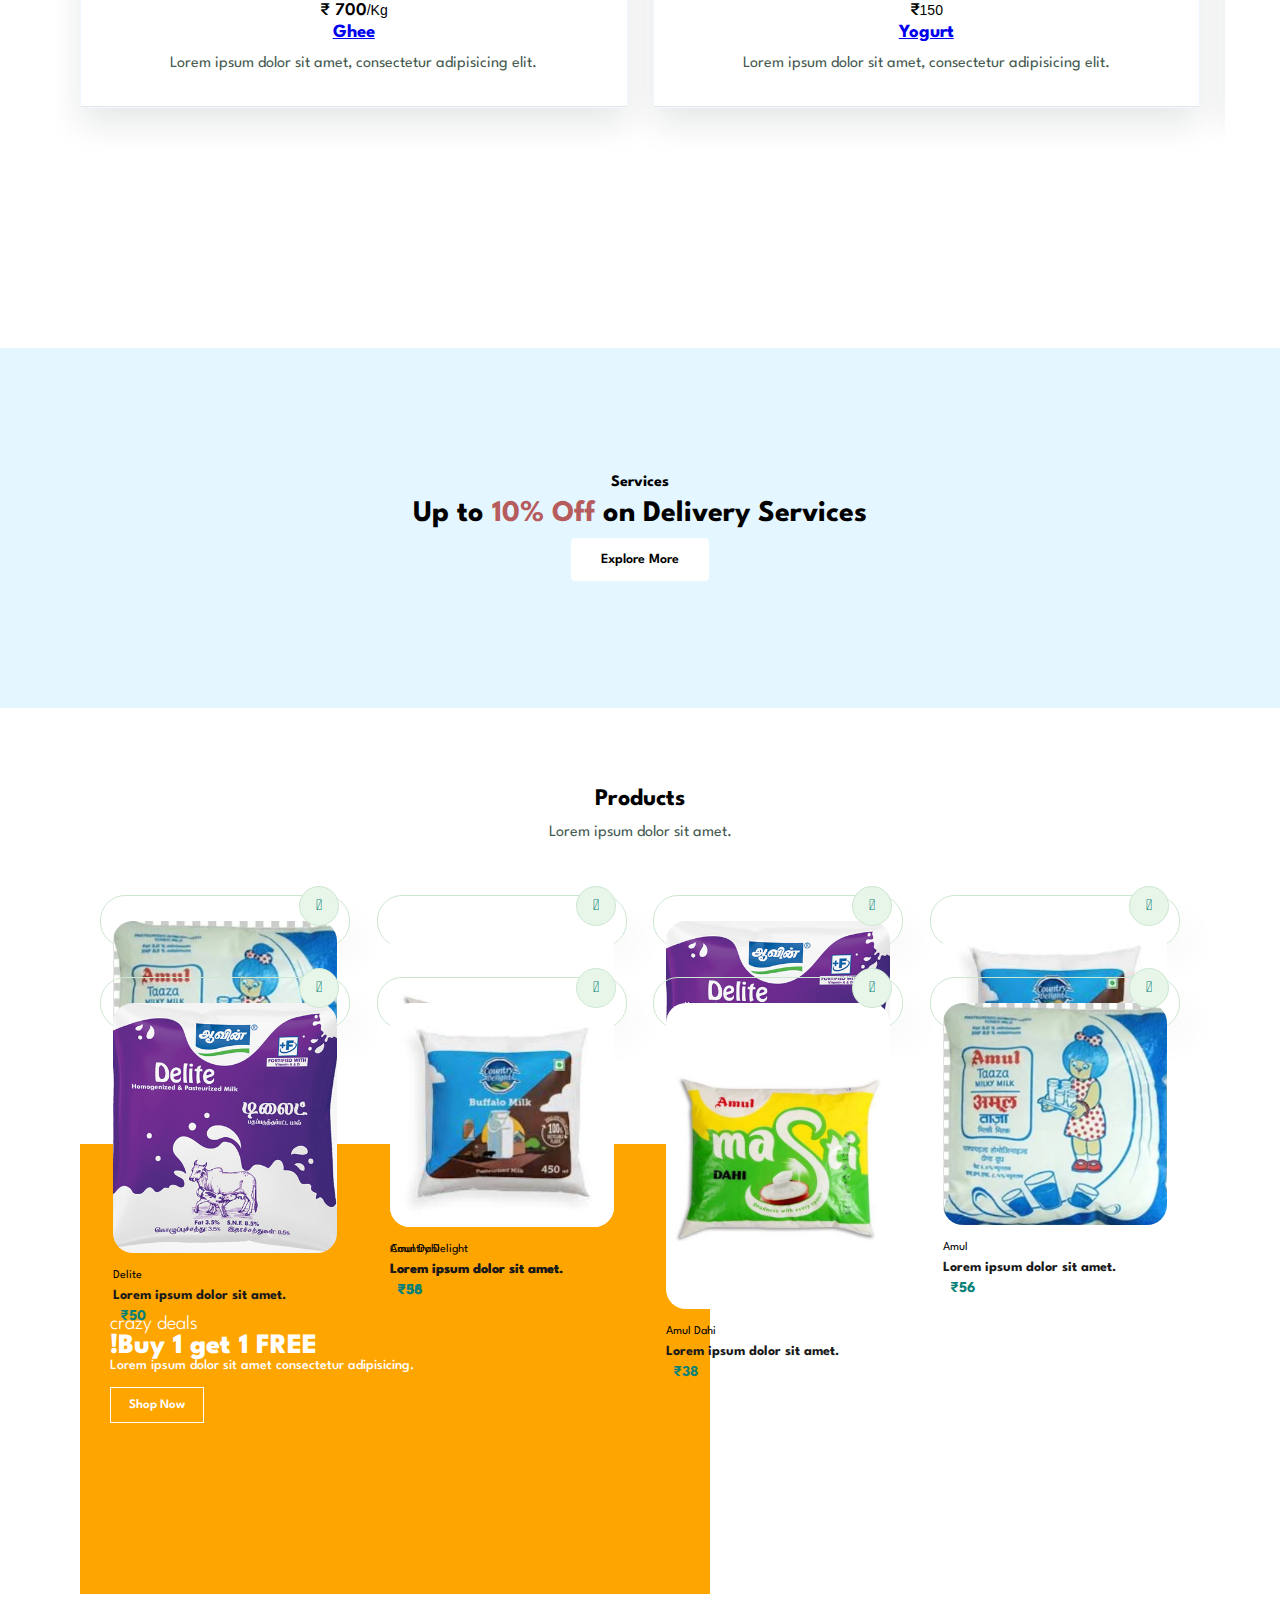
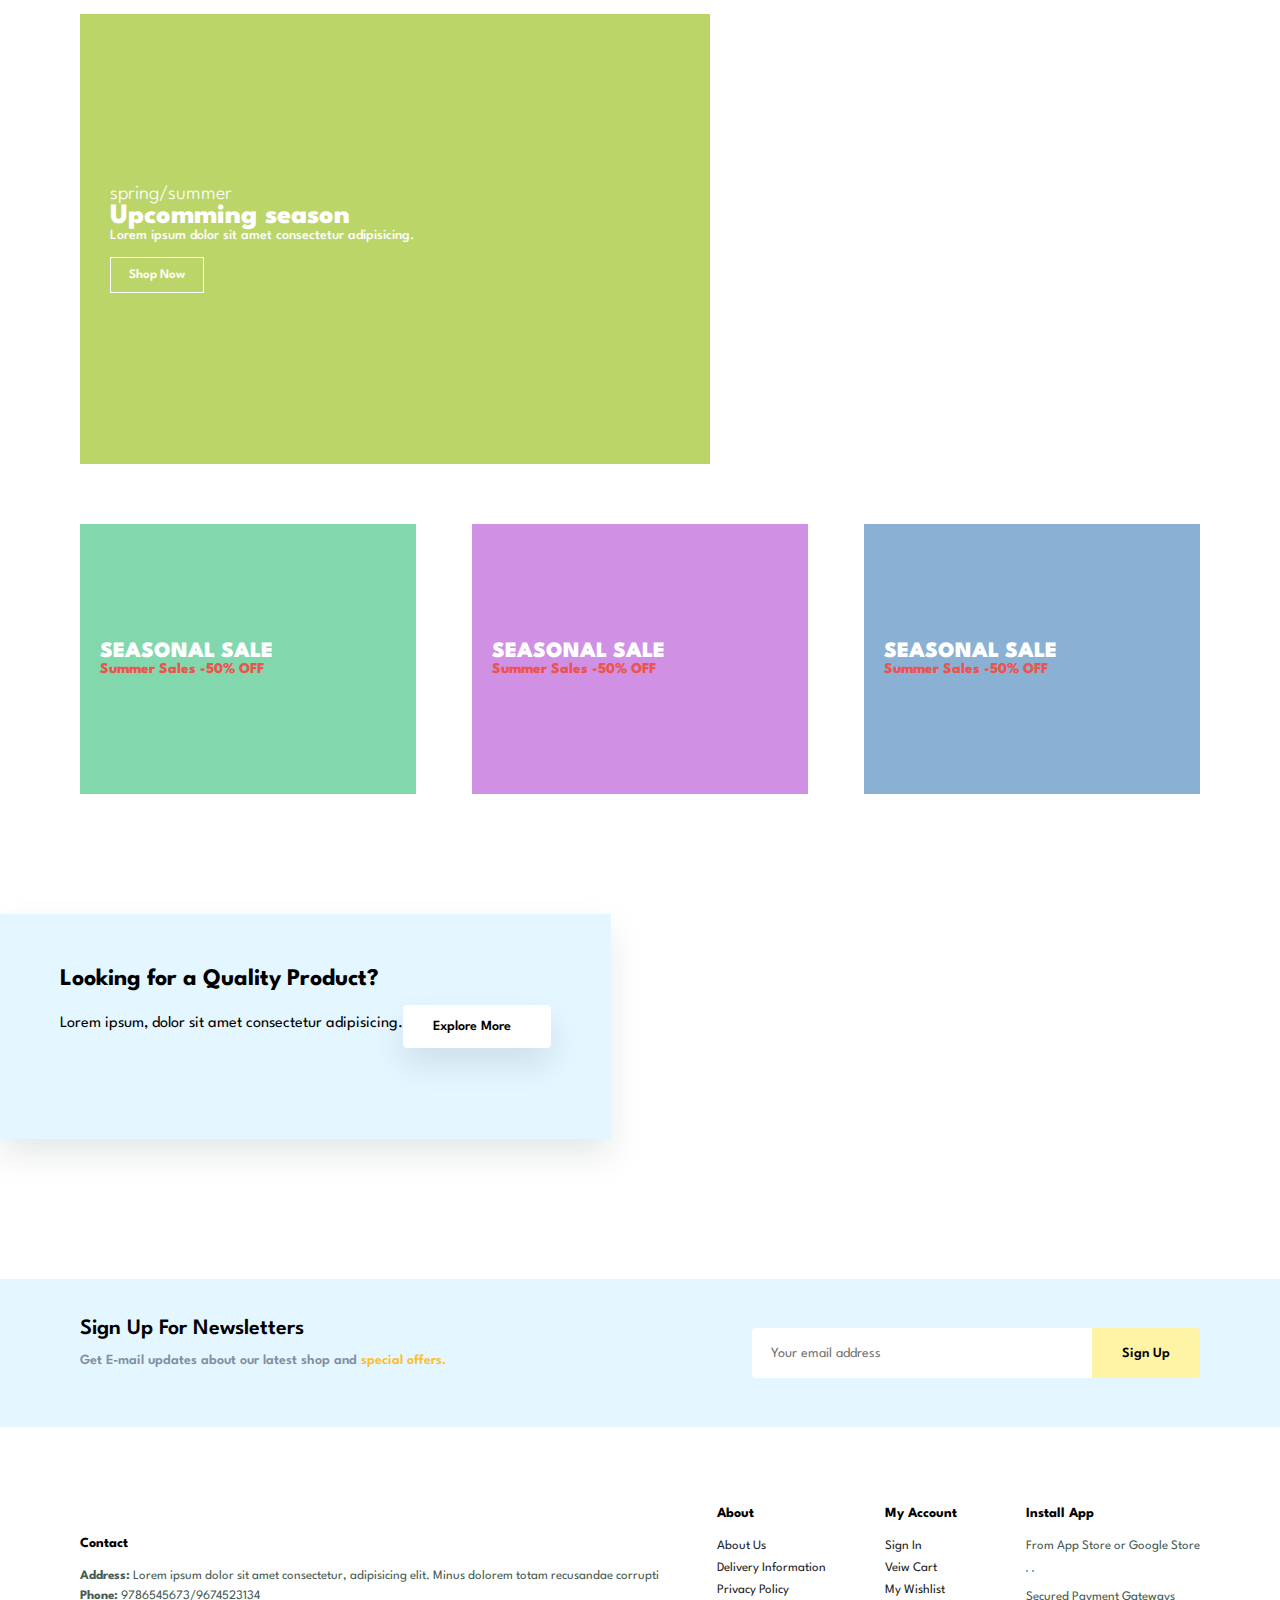
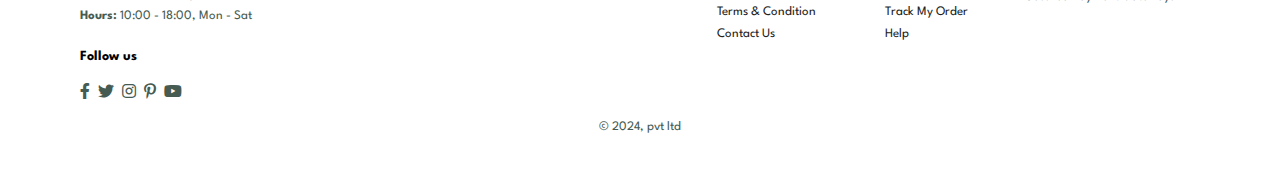
==== commit 271152a5: "80% done" ====
--- a/Pages/index.html
+++ b/Pages/index.html
@@ -94,14 +94,14 @@
 
     <section class="property" id="property">
       <h2>Latest Products</h2>
-      <p>Freatured Listings</p>
+      <p>Freatured items</p>
       <div class="section-p1">
         <ul class="property-list has-scrollbar">
           <li onclick="window.location.href='../Pages/sproduct.html';">
             <div class="property-card">
               <figure class="card-banner">
                 <a href="#">
-                  <img src="./img/" alt="" class="w-100" />
+                  <img src="/img/ghee.jpg" alt="" class="w-100" />
                 </a>
               </figure>
 
@@ -120,7 +120,26 @@
             <div class="property-card">
               <figure class="card-banner">
                 <a href="#">
-                  <img src="./img/" alt="" class="w-100" />
+                  <img src="/img/curd.jpg" alt="" class="w-100" />
+                </a>
+              </figure>
+
+              <div class="card-content">
+                <div class="card-price"><strong>₹</strong>150</div>
+                <h3 class="h3 card-title">
+                  <a href="#">Yogurt</a>
+                </h3>
+                <p class="card-text">
+                  Lorem ipsum dolor sit amet, consectetur adipisicing elit.
+                </p>
+              </div>
+            </div>
+          </li>
+          <li onclick="window.location.href='../Pages/sproduct.html';">
+            <div class="property-card">
+              <figure class="card-banner">
+                <a href="#">
+                  <img src="/img/butter2.jpg" alt="" class="w-100" />
                 </a>
               </figure>
 
@@ -139,14 +158,14 @@
             <div class="property-card">
               <figure class="card-banner">
                 <a href="#">
-                  <img src="./img/" alt="" class="w-100" />
+                  <img src="/img/cheese.jpg" alt="" class="w-100" />
                 </a>
               </figure>
 
               <div class="card-content">
                 <div class="card-price"><strong>₹</strong>150</div>
                 <h3 class="h3 card-title">
-                  <a href="#">Butter</a>
+                  <a href="#">Cheese</a>
                 </h3>
                 <p class="card-text">
                   Lorem ipsum dolor sit amet, consectetur adipisicing elit.
@@ -158,14 +177,14 @@
             <div class="property-card">
               <figure class="card-banner">
                 <a href="#">
-                  <img src="./img/" alt="" class="w-100" />
+                  <img src="/img/milk.png" alt="" class="w-100" />
                 </a>
               </figure>
 
               <div class="card-content">
                 <div class="card-price"><strong>₹</strong>150</div>
                 <h3 class="h3 card-title">
-                  <a href="#">Butter</a>
+                  <a href="#">Milk</a>
                 </h3>
                 <p class="card-text">
                   Lorem ipsum dolor sit amet, consectetur adipisicing elit.
@@ -173,25 +192,6 @@
               </div>
             </div>
           </li>
-          <li onclick="window.location.href='../Pages/sproduct.html';">
-            <div class="property-card">
-              <figure class="card-banner">
-                <a href="#">
-                  <img src="./img/" alt="" class="w-100" />
-                </a>
-              </figure>
-
-              <div class="card-content">
-                <div class="card-price"><strong>₹</strong>150</div>
-                <h3 class="h3 card-title">
-                  <a href="#">Butter</a>
-                </h3>
-                <p class="card-text">
-                  Lorem ipsum dolor sit amet, consectetur adipisicing elit.
-                </p>
-              </div>
-            </div>
-          </li>
         </ul>
       </div>
     </section>
@@ -207,7 +207,7 @@
       <p>Lorem ipsum dolor sit amet.</p>
       <div class="pro-container">
         <div class="pro">
-          <img src="img/products/f1.jpg" alt="" />
+          <img src="/img/amulmilkpac.png" alt="" />
           <div class="des">
             <span>Amul</span>
             <h5>Lorem ipsum dolor sit amet.</h5>
@@ -218,9 +218,31 @@
           ></a>
         </div>
         <div class="pro">
-          <img src="img/products/f1.jpg" alt="" />
-          <div class="des">
-            <span>Amul</span>
+          <img src="/img/amuldahi.jpg" alt="" />
+          <div class="des">
+            <span>Amul Dahi</span>
+            <h5>Lorem ipsum dolor sit amet.</h5>
+            <h4>₹38</h4>
+          </div>
+          <a href="../Pages/cart.html"
+            ><i class="fal fa-shopping-cart cart"></i
+          ></a>
+        </div>
+        <div class="pro">
+          <img src="/img/avin_milkpac.png" alt="" />
+          <div class="des">
+            <span>Delite</span>
+            <h5>Lorem ipsum dolor sit amet.</h5>
+            <h4>₹50</h4>
+          </div>
+          <a href="../Pages/cart.html"
+            ><i class="fal fa-shopping-cart cart"></i
+          ></a>
+        </div>
+        <div class="pro">
+          <img src="/img/countrydelight_milkpac.jpg" alt="" />
+          <div class="des">
+            <span>Country Delight</span>
             <h5>Lorem ipsum dolor sit amet.</h5>
             <h4>₹56</h4>
           </div>
@@ -229,9 +251,20 @@
           ></a>
         </div>
         <div class="pro">
-          <img src="img/products/f1.jpg" alt="" />
-          <div class="des">
-            <span>Amul</span>
+          <img src="/img/avin_milkpac.png" alt="" />
+          <div class="des">
+            <span>Delite</span>
+            <h5>Lorem ipsum dolor sit amet.</h5>
+            <h4>₹50</h4>
+          </div>
+          <a href="../Pages/cart.html"
+            ><i class="fal fa-shopping-cart cart"></i
+          ></a>
+        </div>
+        <div class="pro">
+          <img src="/img/countrydelight_milkpac.jpg" alt="" />
+          <div class="des">
+            <span>Country Delight</span>
             <h5>Lorem ipsum dolor sit amet.</h5>
             <h4>₹56</h4>
           </div>
@@ -240,29 +273,18 @@
           ></a>
         </div>
         <div class="pro">
-          <img src="img/products/f1.jpg" alt="" />
-          <div class="des">
-            <span>Amul</span>
-            <h5>Lorem ipsum dolor sit amet.</h5>
-            <h4>₹56</h4>
-          </div>
-          <a href="../Pages/cart.html"
-            ><i class="fal fa-shopping-cart cart"></i
-          ></a>
-        </div>
-        <div class="pro">
-          <img src="img/products/f1.jpg" alt="" />
-          <div class="des">
-            <span>Amul</span>
-            <h5>Lorem ipsum dolor sit amet.</h5>
-            <h4>₹56</h4>
-          </div>
-          <a href="../Pages/cart.html"
-            ><i class="fal fa-shopping-cart cart"></i
-          ></a>
-        </div>
-        <div class="pro">
-          <img src="img/products/f1.jpg" alt="" />
+          <img src="/img/amuldahi.jpg" alt="" />
+          <div class="des">
+            <span>Amul Dahi</span>
+            <h5>Lorem ipsum dolor sit amet.</h5>
+            <h4>₹38</h4>
+          </div>
+          <a href="../Pages/cart.html"
+            ><i class="fal fa-shopping-cart cart"></i
+          ></a>
+        </div>
+        <div class="pro">
+          <img src="/img/amulmilkpac.png" alt="" />
           <div class="des">
             <span>Amul</span>
             <h5>Lorem ipsum dolor sit amet.</h5>
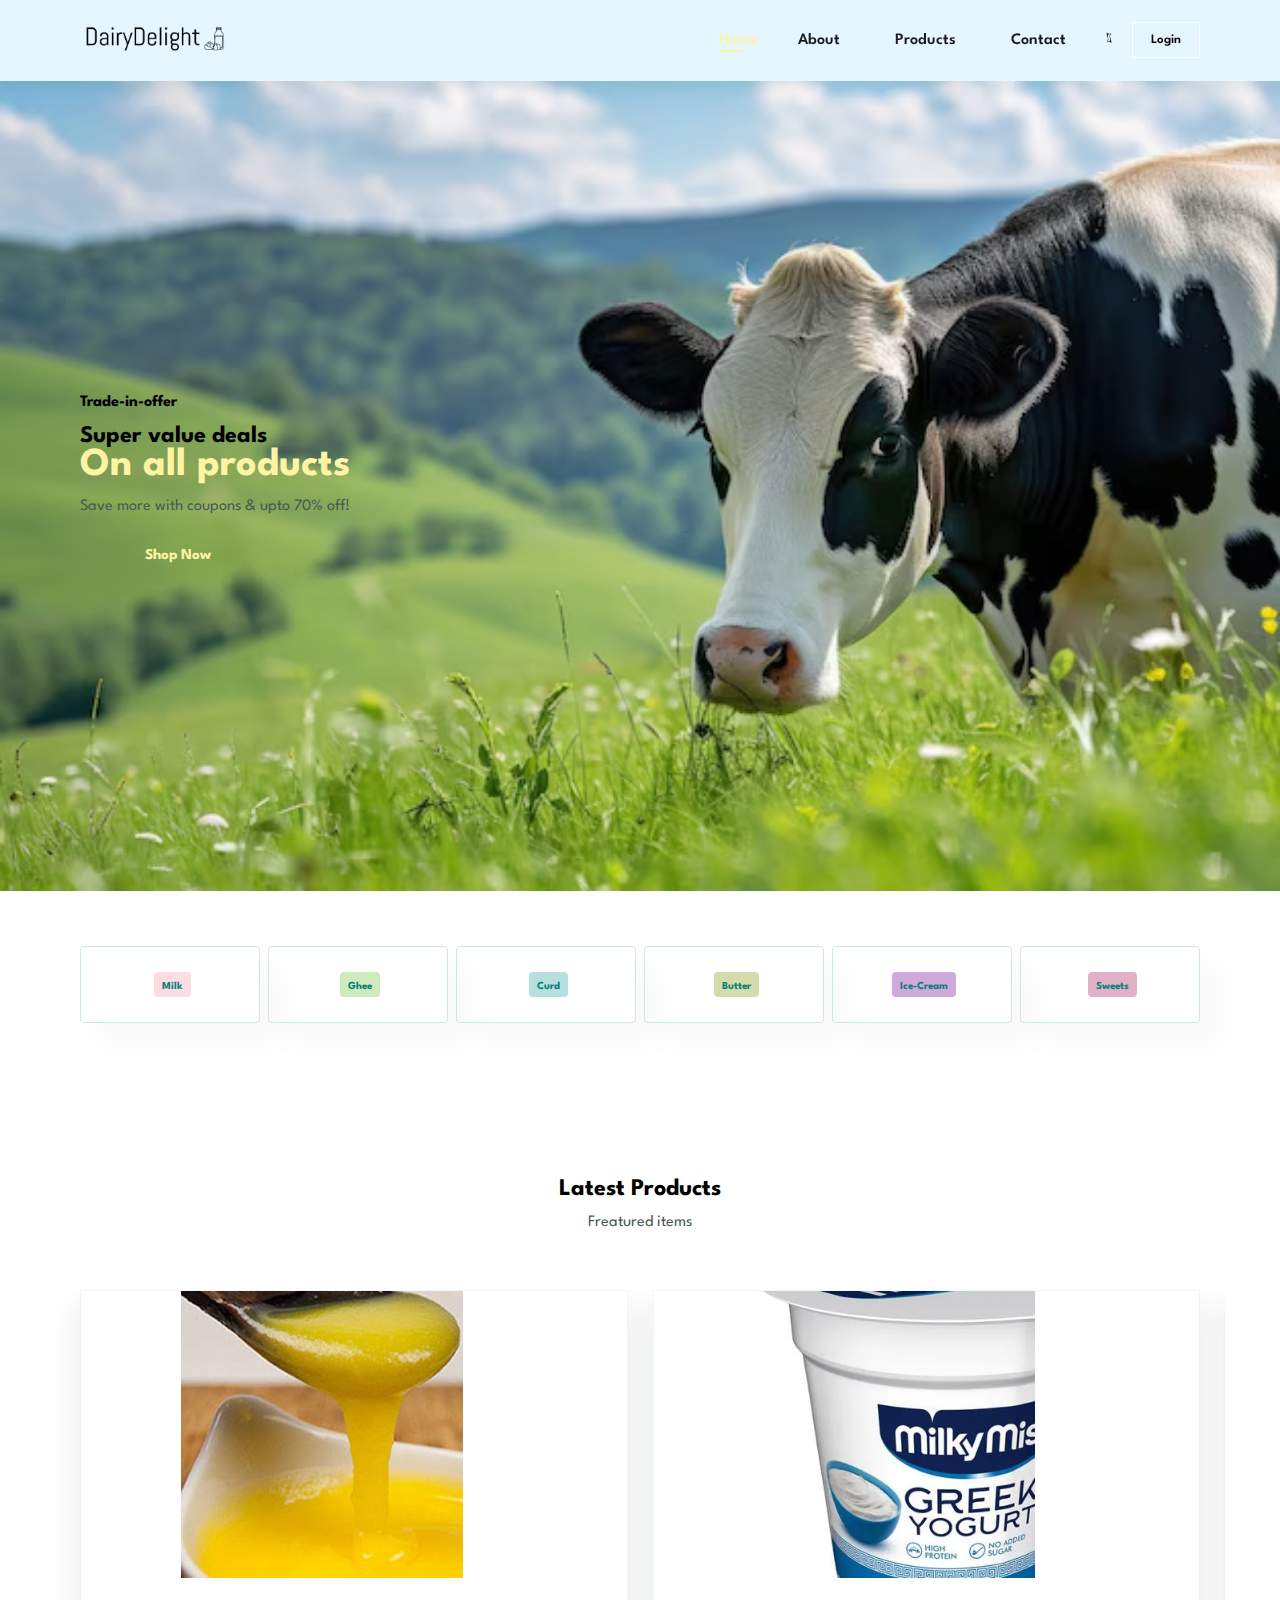
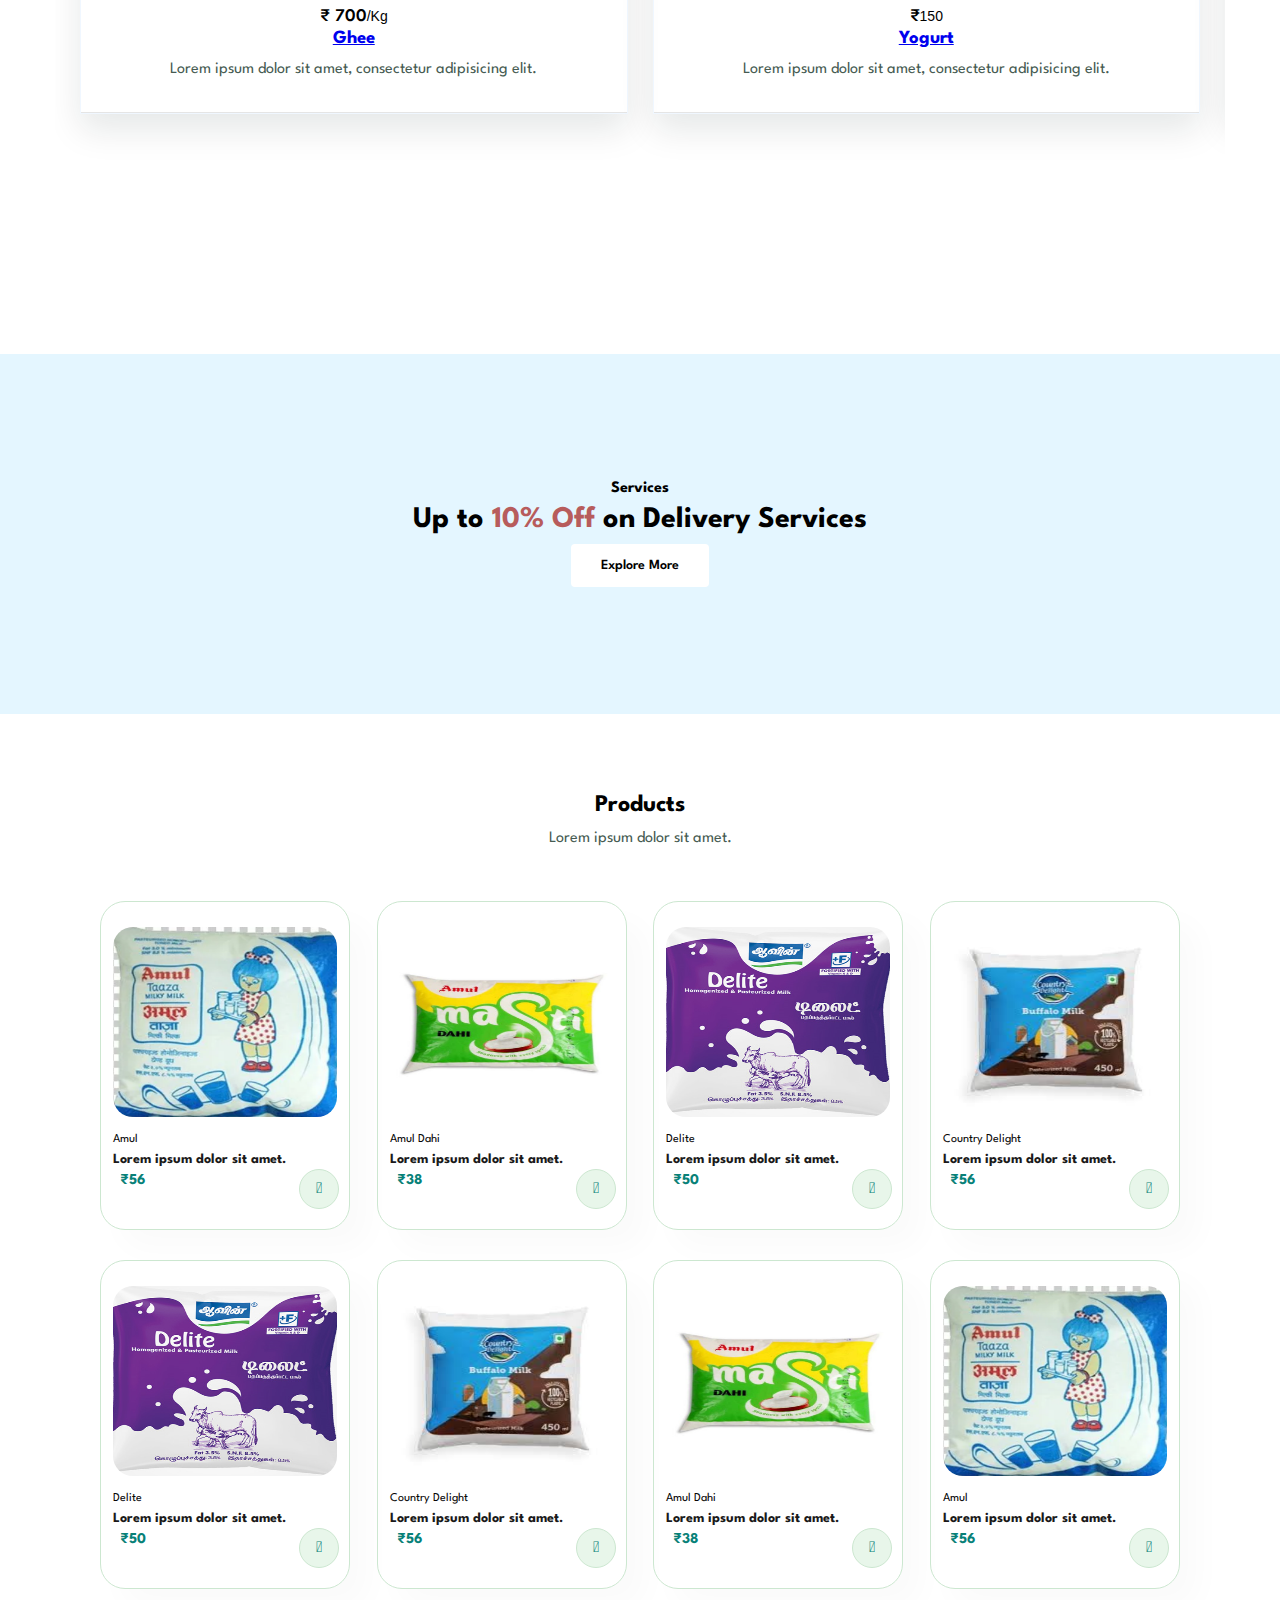
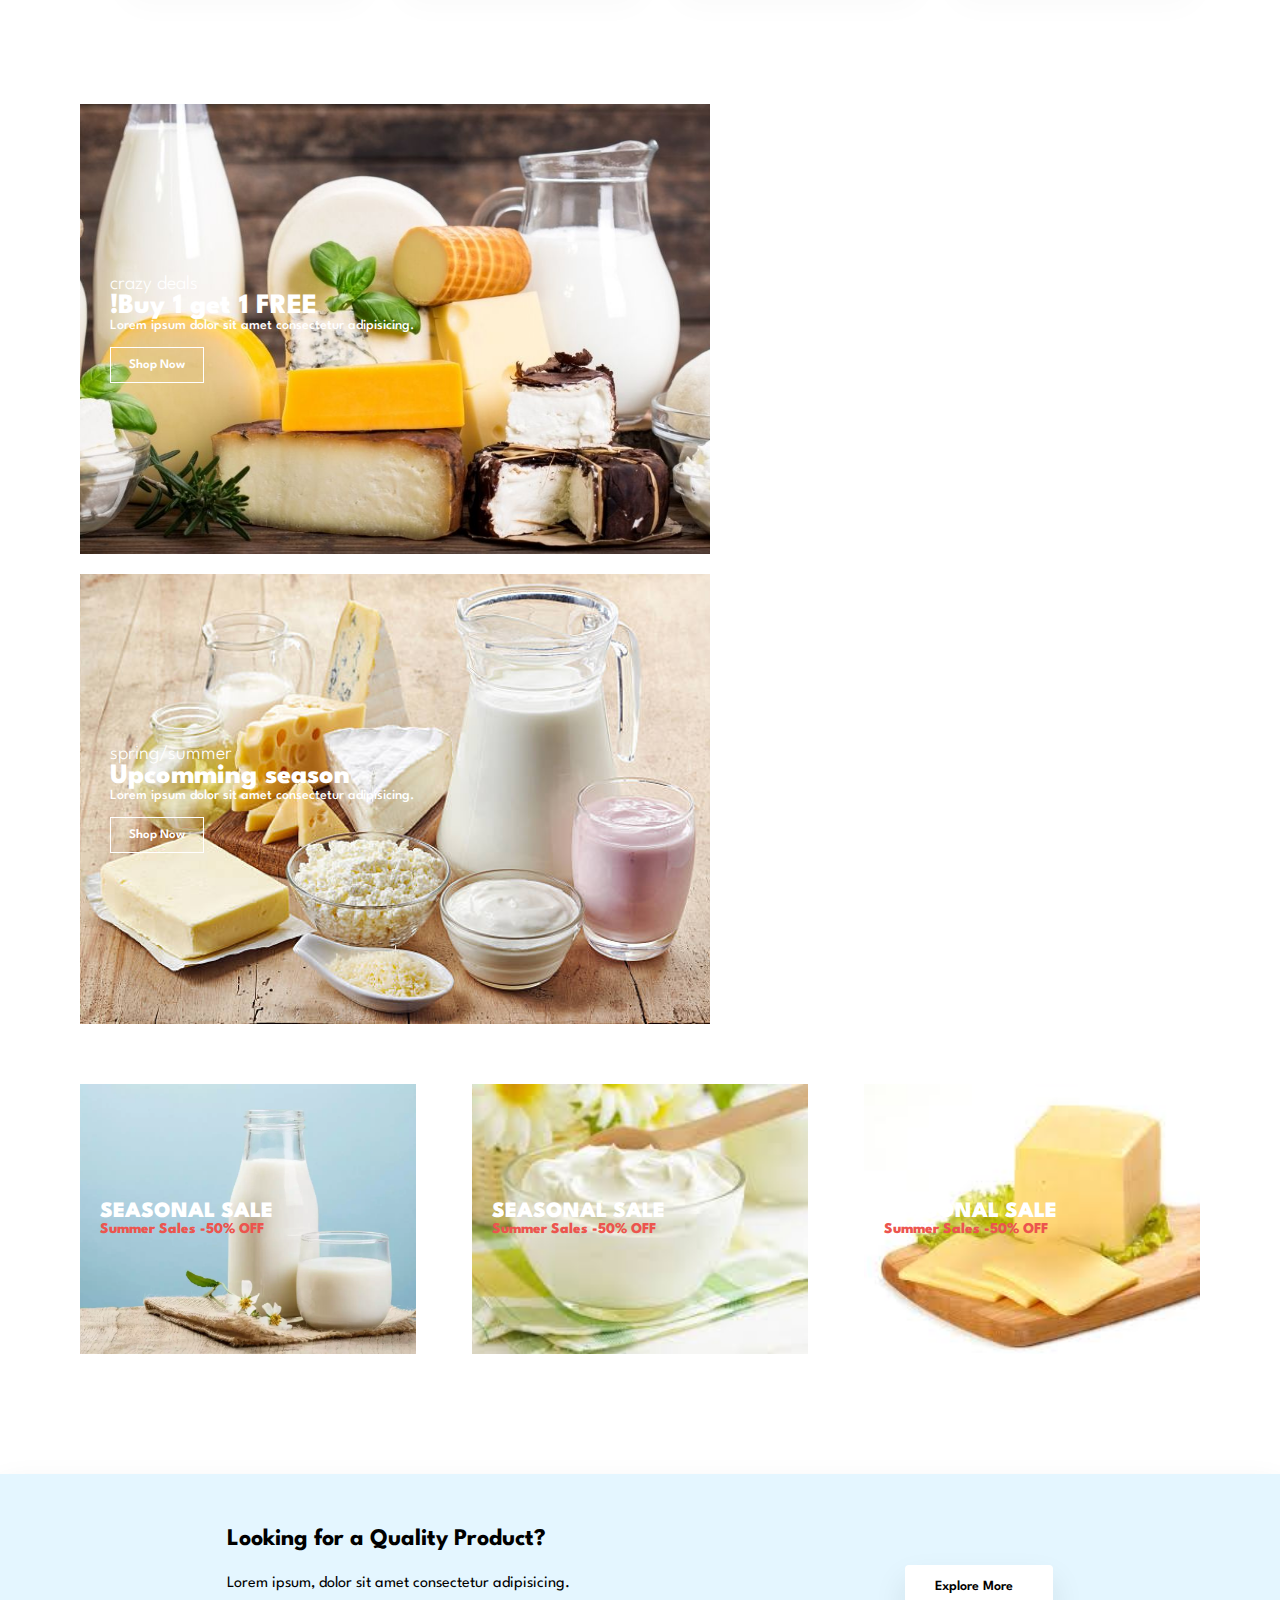
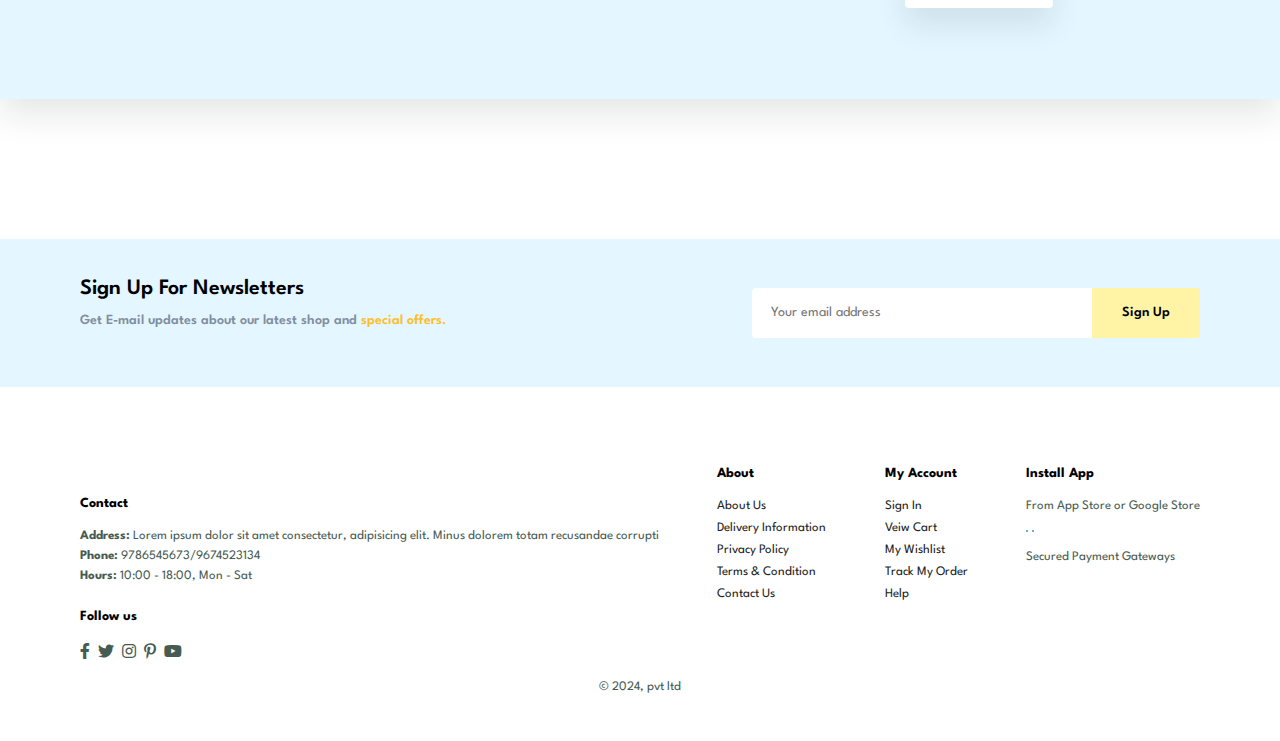
==== commit ce2ba2f1: "almost done" ====
--- a/Pages/index.html
+++ b/Pages/index.html
@@ -26,7 +26,7 @@
   </head>
   <body>
     <section id="header">
-      <a href="#"><img src="img/logo.png" class="logoe" alt="Logo" /></a>
+      <a href="#"><img class="logo" src="../img/logooo.png" alt="Logo" /></a>
       <div>
         <ul id="navbar">
           <li><a class="active" href="../Pages/index.html">Home</a></li>
@@ -49,6 +49,9 @@
             ></a>
           </li>
           <a href="#" id="close"><i class="far fa-times"></i></a>
+          <button onclick="window.location.href='login.html';" class="white">
+            Login
+          </button>
         </ul>
       </div>
       <div class="mobile">
@@ -68,7 +71,7 @@
     <section id="feature" class="section-p1">
       <div class="fe-box">
         <img src="img/features/f1.png" alt="" />
-        <h6>Milk</h6>
+        <h6 onclick="window.location.href='../Pages/milk.html';">Milk</h6>
       </div>
       <div class="fe-box">
         <img src="img/features/f1.png" alt="" />
--- a/style.css
+++ b/style.css
@@ -178,10 +178,15 @@
   cursor: pointer;
 }
 
+#header .logo {
+  width: 150px;
+}
+
 #navbar li a:hover,
 #navbar li a.active {
   color: var(--butter-yellow);
   cursor: pointer;
+  /* border: 1px solid var(--black); */
 }
 
 #navbar li a.active::after,
@@ -226,8 +231,16 @@
   display: block;
 }
 
+#navbar button {
+  color: var(--black);
+}
+
+#navbar button:hover {
+  background: var(--butter-yellow);
+}
+
 #hero {
-  background-image: url("img/hero4.jpg");
+  background-image: url("img/hero.avif");
   height: 90vh;
   width: 100%;
   background-size: cover;
@@ -245,13 +258,14 @@
 }
 
 #hero h1 {
-  color: #088178;
+  color: var(--butter-yellow);
+  font-size: 40px;
 }
 
 #hero button {
   background-image: url("img/button.png");
   background-color: transparent;
-  color: #088178;
+  color: var(--butter-yellow);
   border: 0;
   padding: 14px 80px 14px 65px;
   background-repeat: no-repeat;
@@ -259,6 +273,10 @@
   font-weight: 700;
   font-size: 15px;
 }
+
+/* #hero button:hover {
+  color: var(--butter-yellow)
+} */
 
 #feature {
   display: flex;
@@ -346,7 +364,9 @@
 }
 
 .property-card .card-banner img {
-  height: 70%;
+  padding-left: 100px;
+  height: 100%;
+  width: 500px;
   object-fit: cover;
   transition: 0.5s ease;
 }
@@ -407,6 +427,7 @@
 
 #product1 .pro img {
   width: 100%;
+  height: 190px;
   border-radius: 20px;
 }
 
@@ -497,7 +518,7 @@
   flex-direction: column;
   justify-content: center;
   align-items: flex-start;
-  background-image: url("img/banner/b2.jpg");
+  background-image: url("/img/categories.png");
   min-width: 630px;
   height: 50vh;
   background-size: cover;
@@ -508,7 +529,7 @@
 }
 
 #sm-banner .banner-box2 {
-  background-image: url("img/banner/b2.jpg");
+  background-image: url("/img//milk-products.jpg");
   background-color: #bcd569;
 }
 
@@ -549,7 +570,7 @@
   flex-direction: column;
   justify-content: center;
   align-items: flex-start;
-  background-image: url("img/banner/b2.jpg");
+  background-image: url("/img/milk.png");
   min-width: 30%;
   height: 30vh;
   background-size: cover;
@@ -560,12 +581,12 @@
 }
 
 #banner3 .banner-box2 {
-  background-image: url("img/banner/b2.jpg");
+  background-image: url("img/cream.jpeg");
   background-color: #d091e4;
 }
 
 #banner3 .banner-box3 {
-  background-image: url("img/banner/b2.jpg");
+  background-image: url("img/cheese2.png");
   background-color: #8ab1d4;
 }
 
@@ -761,12 +782,10 @@
   text-align: center;
   flex-direction: column;
   padding: 14px;
+  background-image: url("img/milk_bg3.avif");
 }
 
 /* About-Us page */
-#page-header .about-header {
-  background-image: url();
-}
 
 #about-head {
   display: flex;
@@ -911,6 +930,114 @@
   border: 1px solid #e2e9e1;
   padding: 10px;
   font-size: 13px;
+}
+
+/* Contact page */
+#contact-details {
+  display: flex;
+  align-items: center;
+  justify-content: space-between;
+}
+
+#contact-details .details {
+  width: 40%;
+}
+
+#contact-details .details span,
+#form-details form span {
+  font-size: 12px;
+}
+
+#contact-details .details h2 #form-details form h2 {
+  font-size: 26px;
+  line-height: 35px;
+  padding: 20px 0;
+}
+
+#contact-details .details h3 {
+  font-size: 16px;
+  padding-bottom: 15px;
+}
+
+#contact-details .details li {
+  list-style: none;
+  display: flex;
+  padding: 10px 0;
+}
+
+#contact-details .details li i {
+  font-size: 14px;
+  padding-right: 20px;
+}
+
+#contact-details .details li p {
+  margin: 0;
+  font-size: 14px;
+}
+
+#contact-details .map {
+  width: 55%;
+  height: 400px;
+}
+
+#contact-details .map iframe {
+  width: 100%;
+  height: 100%;
+}
+
+#form-details {
+  display: flex;
+  justify-content: space-between;
+  margin: 30px;
+  padding: 80px;
+  border: 1px solid #e1e1e1;
+}
+
+#form-details form {
+  width: 65%;
+  display: flex;
+  flex-direction: column;
+  align-items: flex-start;
+}
+
+#form-details form input,
+#form-details form textarea {
+  width: 100%;
+  padding: 12px 15px;
+  outline: none;
+  margin-bottom: 20px;
+  border: 1px solid #e1e1e1;
+}
+
+#form-details form button {
+  background-color: var(--butter-yellow);
+  color: var(--black);
+}
+
+#form-details .people div {
+  display: flex;
+  align-items: flex-start;
+  padding: 30px;
+}
+
+#form-details .people div img {
+  width: 65px;
+  height: 65px;
+  object-fit: cover;
+  margin-right: 15px;
+}
+
+#form-details .people div p {
+  margin: 0;
+  font-size: 13px;
+  line-height: 25px;
+}
+
+#form-details .people div p span {
+  display: block;
+  font-size: 16px;
+  font-weight: 600;
+  color: #000;
 }
 
 @media (min-width: 600px) {
@@ -1051,6 +1178,21 @@
   #newsletter .form {
     width: 70%;
   }
+
+  /* contact page */
+  #form-details {
+    padding: 40px;
+  }
+
+  #form-details form {
+    width: 50%;
+    padding: 10px;
+  }
+
+  #form-details .people div {
+    padding: 10px;
+    margin-top: 20px;
+  }
 }
 
 @media (min-width: 992px) {
@@ -1194,6 +1336,31 @@
     width: 100%;
   }
 
+  /* contact page  */
+  #contact-details {
+    flex-direction: column;
+  }
+
+  #contact-details .details {
+    width: 100%;
+    margin-bottom: 30px;
+  }
+
+  #contact-details .map {
+    width: 100%;
+  }
+
+  #form-details {
+    margin: 10px;
+    padding: 30px 10px;
+    flex-wrap: wrap;
+  }
+
+  #form-details form {
+    width: 100%;
+    margin-bottom: 30px;
+  }
+
   /* cart page */
   #cart-add {
     flex-direction: column;
@@ -1208,257 +1375,3 @@
     padding: 20px;
   }
 }
-
-/* Team members */
-/* Deepti */
-
-.dropdown_div {
-  background-color: var(--uranian-blue);
-  height: 500px;
-  width: 245px;
-  border-radius: 20px;
-  text-align: left;
-  margin-top: 80px;
-  margin-left: 20px;
-  display: flex;
-  flex-wrap: wrap;
-  border: 2px solid #e4d8b3;
-}
-
-/* .dropdownitem{
-    font-size: 20px;
-     text-decoration: none;
-     color: black;
-    font-style: italic;
-    display: flex;
-    flex-wrap: wrap;
-    
-} */
-
-ul {
-  list-style-type: none;
-}
-
-.pro {
-  height: 42px;
-  width: 220px;
-  border-bottom: 1px solid #692a1d;
-  margin: 10px;
-
-  /* background-color: #e4d5a757; */
-  text-align: center;
-}
-
-.pro:hover {
-  cursor: pointer;
-  background-color: var(--butter-yellow);
-}
-
-.milksec1 {
-  /* background-color: var(--milky-white); */
-  height: 1600px;
-  width: 550px;
-  margin-top: 80px;
-  border-radius: 30px;
-  display: flex;
-  flex-wrap: wrap;
-  justify-content: center;
-}
-
-.milksections {
-  display: flex;
-  gap: 4.5em;
-  /* background: var(--milky-white); */
-  box-shadow: 0 5px 15px rgba(0, 0, 0, 0.06);
-}
-.item {
-  background-color: #fffbff;
-  height: 500px;
-  width: 500px;
-  margin-top: 10px;
-  border-radius: 30px;
-  border: 3px solid #692a1d;
-}
-
-.freemembership {
-  height: 300px;
-  background-color: var(--milky-white);
-  display: flex;
-  align-items: center;
-  justify-content: center;
-}
-
-.foot2 {
-  height: 200px;
-
-  display: flex;
-  justify-content: space-evenly;
-  border-top: black;
-  background-color: #fffbff;
-  margin-left: 50px;
-  margin-right: 50px;
-}
-.part1 {
-  height: 150px;
-  width: 100px;
-  display: flex;
-  flex-wrap: wrap;
-  margin: 20px;
-  margin-left: 30px;
-}
-
-.part2 {
-  height: 150px;
-  width: 30px;
-  display: flex;
-  flex-wrap: wrap;
-  margin: 20px;
-  margin-left: 30px;
-}
-
-.part3 {
-  height: 150px;
-  width: 70px;
-
-  margin: 20px;
-  margin-left: 30px;
-}
-
-.FOOT1 {
-  height: 200px;
-
-  display: flex;
-  gap: 5.5em;
-  background-color: #fffbff;
-  font-size: larger;
-  border-top: black;
-  margin-left: 50px;
-  margin-right: 50px;
-}
-
-.deliveryarea {
-  background-color: #fffbff;
-  height: 150px;
-  width: 200px;
-  margin-top: 30px;
-  font-size: small;
-  font-style: normal;
-  text-align: center;
-}
-
-/* milkpac */
-
-.proimg {
-  height: 200px;
-  width: 200px;
-  margin: 10px;
-  margin-top: 20px;
-}
-
-.proprice {
-  height: 200px;
-  width: 200px;
-  margin-top: 20px;
-}
-
-.item {
-  display: flex;
-  justify-content: space-evenly;
-  flex-wrap: wrap;
-}
-
-.features {
-  display: flex;
-  justify-content: space-evenly;
-  gap: 1.5em;
-  border-radius: 20px;
-  border-top: 1px solid #692a1d;
-  border-bottom: 1px solid #692a1d;
-  height: 110px;
-  width: 470px;
-}
-.onlinebuy {
-  font-style: italic;
-  color: rgb(66, 63, 63);
-  font-size: larger;
-}
-
-/* .proimg2{
-    height: 200px;
-    width: 200px;
-    margin: 10px;
-    margin-top: 20px;
-}
-
-.proprice2{
-    height: 200px;
-    width: 200px;
-    margin-top: 20px;
-} */
-
-#item1 {
-  text-decoration: none;
-  color: black;
-}
-
-#item2 {
-  text-decoration: none;
-  color: black;
-}
-#item3 {
-  text-decoration: none;
-  color: black;
-}
-#item4 {
-  text-decoration: none;
-  color: black;
-}
-#item5 {
-  text-decoration: none;
-  color: black;
-}
-#item6 {
-  text-decoration: none;
-  color: black;
-}
-
-.item:hover {
-  cursor: pointer;
-  border-color: blue;
-}
-
-/* Shakshit */
-.container {
-  display: flex;
-  flex-wrap: wrap;
-}
-
-.container .contactinfo {
-  display: flex;
-  background-color: white;
-  margin-top: 100px;
-  margin-left: 50px;
-  flex-direction: column;
-  max-width: 400px;
-  justify-content: flex-start;
-}
-
-.container .address {
-  margin-right: 50px;
-}
-
-.submit {
-  background-color: black;
-  color: #f2f2f2;
-  width: 100px;
-}
-
-.address,
-.inputbox {
-  width: 45%;
-  padding: 20px;
-  display: flex;
-  flex-direction: column;
-  justify-content: center;
-}
-
